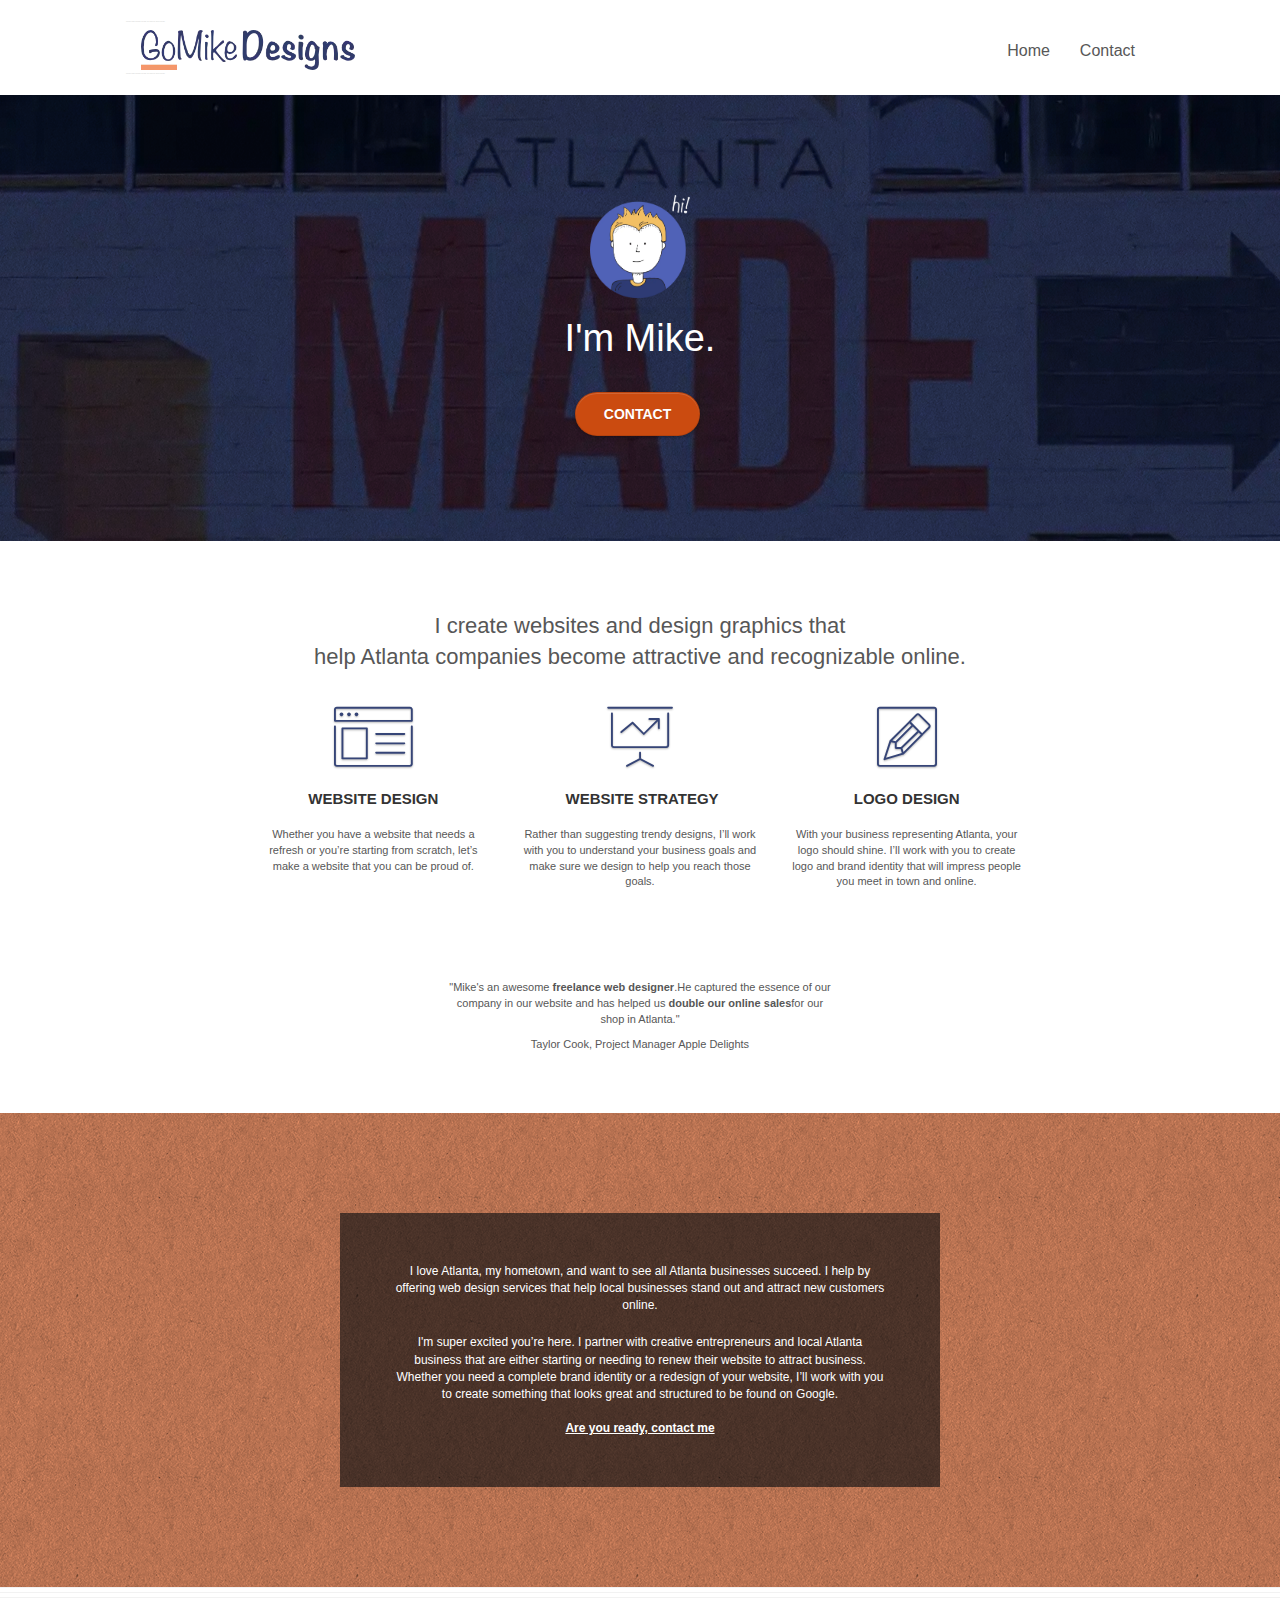
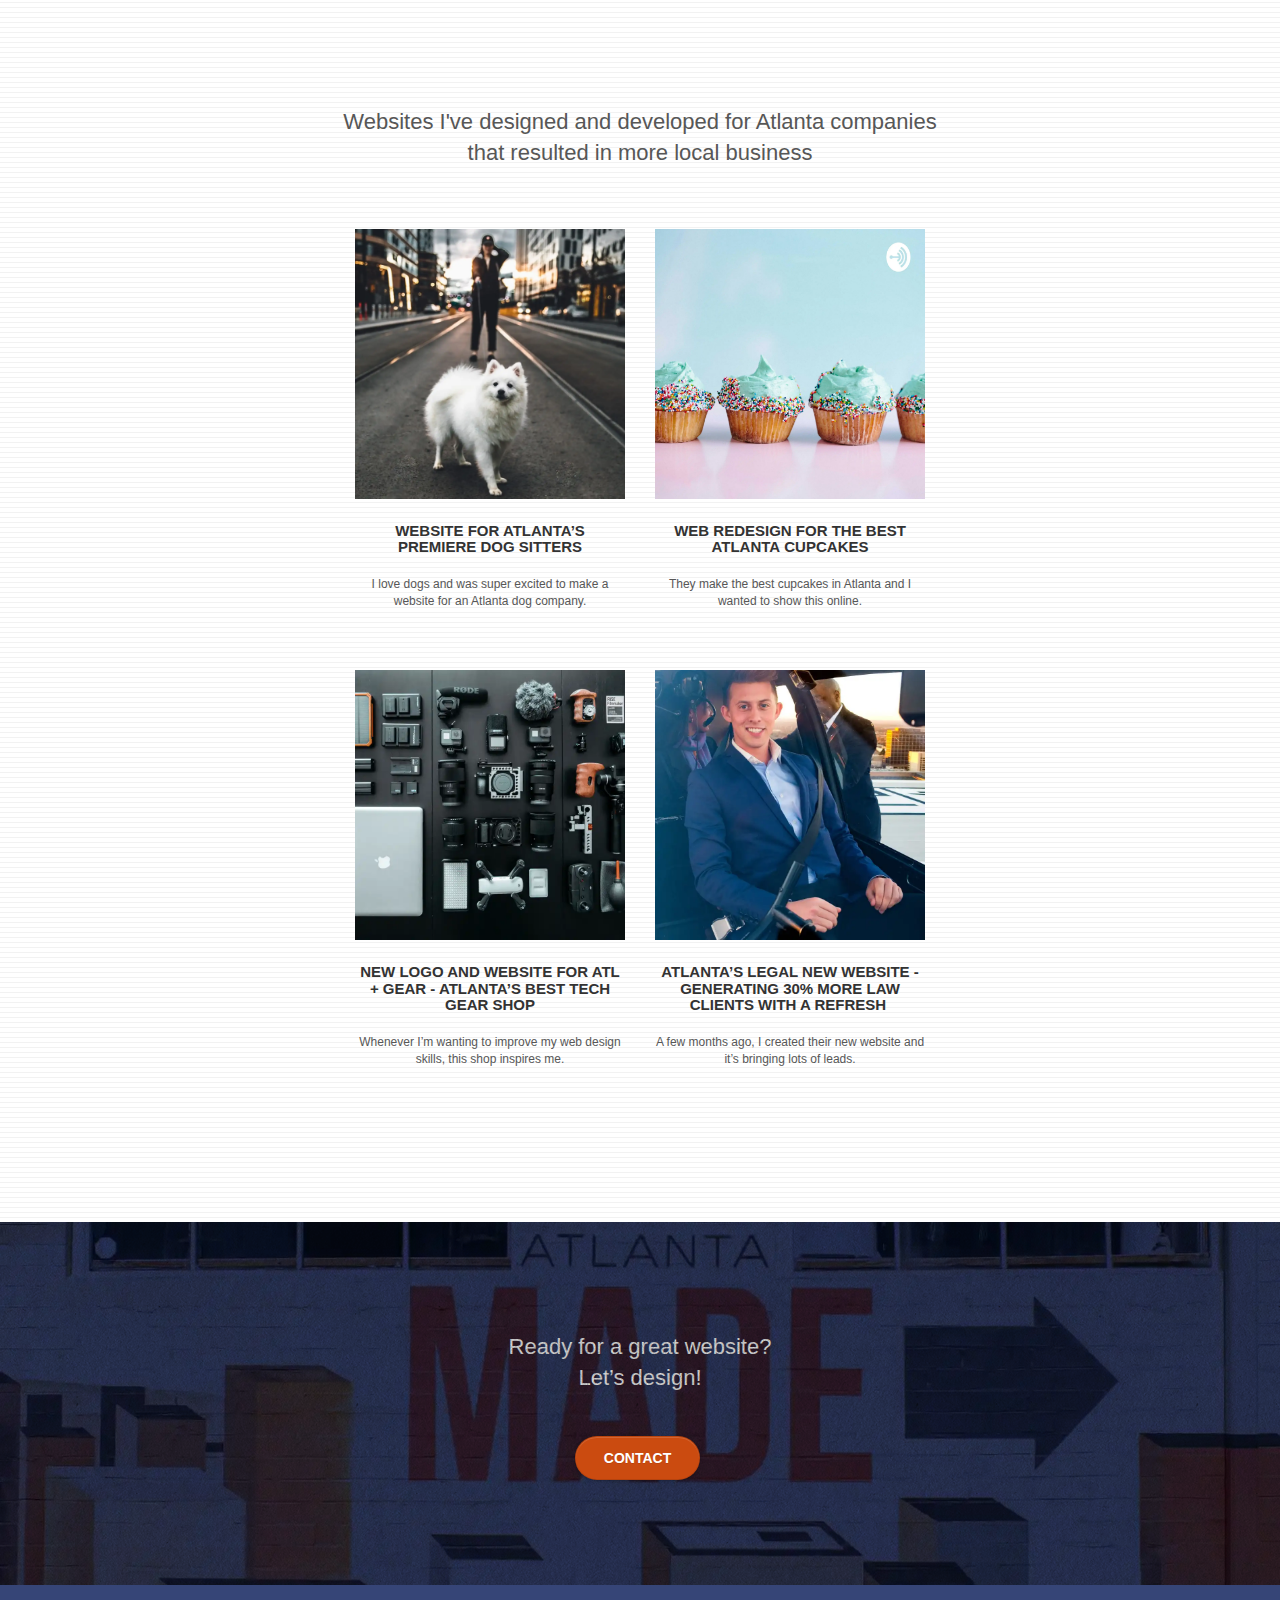
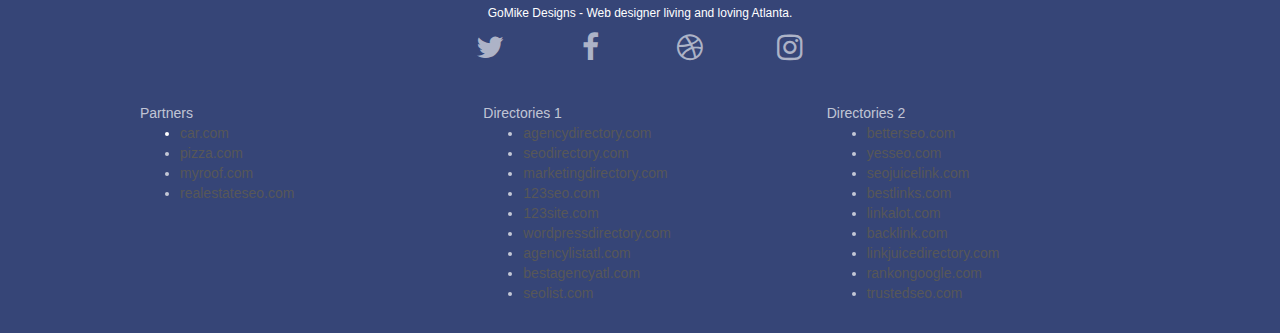
==== index.html @ 51321d04 "Changed large images to webp helped performance go to 93" ====
<!DOCTYPE html>
<html lang="en">
  <head>
    <meta charset="utf-8" />
    <meta
      name="keywords"
      content="seo, google, website, internet, web design, design agency, design agency, design agency, design agency, design agency, design agency, logo design atlanta"
    />
    <meta
      name="description"
      content="I'm Mike and your should hire me to build your website"
    />
    <meta
      name="viewport"
      content="width=device-width, initial-scale=1.0, viewport-fit=cover"
    />
    <link rel="shortcut icon" type="image/png" href="favicon.jpg" />

    <link rel="stylesheet" type="text/css" href="./css/bootstrap.css" />
    <link rel="stylesheet" type="text/css" href="style.css" />
    <link rel="stylesheet" type="text/css" href="./css/font-awesome.css" />
    <link rel="stylesheet" type="text/css" href="./css/et-line.css" />

    <script src="./js/jquery-2.1.0.js"></script>
    <script src="./js/bootstrap.js"></script>
    <script src="./js/blocs.js"></script>
    <script src="./js/jquery.touchSwipe.js"></script>
    <script src="./js/gmaps.js"></script>

    <title>GoMikeDesigns Home</title>

    <!-- Analytics -->

    <!-- Analytics END -->
  </head>
  <body>
    <!-- Main container -->
    <div class="page-container">
      <!-- bloc-0 -->
      <div class="bloc bgc-white l-bloc" id="bloc-0">
        <div class="container bloc-sm">
          <nav class="navbar row">
            <div class="navbar-header">
              <div class="keywords" style="color: #cccccc; font-size: 1px">
                web agency atlanta, web strategy, web design, logo, website,
                web, internet, logo design
              </div>
              <a class="navbar-brand" href="index.html"
                ><img
                  src="img/web-design-logo.webp"
                  alt="Go Mike Design Logo"
                  height="40"
              /></a>
              <div class="keywords" style="color: #cccccc; font-size: 1px">
                web agency atlanta, web strategy, web design, logo, website,
                web, internet, logo design
              </div>

              <button
                id="nav-toggle"
                type="button"
                class="ui-navbar-toggle navbar-toggle"
                data-toggle="collapse"
                data-target=".navbar-1"
              >
                <span class="sr-only">Toggle navigation</span
                ><span class="icon-bar"></span><span class="icon-bar"></span
                ><span class="icon-bar"></span>
              </button>
            </div>
            <div class="collapse navbar-collapse navbar-1 special-dropdown-nav">
              <ul class="site-navigation nav navbar-nav">
                <li>
                  <a href="index.html">Home</a>
                </li>
                <li></li>
                <li>
                  <a href="contact.html">Contact</a>
                </li>
              </ul>
            </div>
          </nav>
        </div>
      </div>
      <!-- bloc-0 END -->

      <!-- bloc-1-hero -->
      <div
        class="bloc bgc-dark-slate-blue bg-atlanta-20made-20sign d-bloc bg-t-edge bloc-bg-texture texture-paper b-parallax"
        id="bloc-1-hero"
      >
        <div class="container bloc-lg">
          <div class="row tight-width-whitespace">
            <div class="col-sm-12">
              <img
                src="img/web-designer-mike.webp"
                class="center-block image-resize-mode"
                width="100"
                alt="Cartoon Picture of Mike"
              />
              <h1 class="text-center hero-bloc-text tc-white">I'm Mike.</h1>
              <div class="text-center">
                <a
                  href="contact.html"
                  class="btn btn-lg btn-clean btn-rd cta-hero btn-atomic-tangerine"
                  id="cta-hero"
                  >Contact</a
                >
              </div>
            </div>
          </div>
        </div>
      </div>
      <!-- bloc-1-hero END -->

      <!-- bloc-2-services -->
      <div class="bloc bgc-white l-bloc" id="bloc-2-services">
        <div class="container bloc-md">
          <div class="row">
            <div class="col-sm-12 text-center">
              <h2>
                I create websites and design graphics that <br />
                help Atlanta companies become attractive and recognizable
                online.
              </h2>
            </div>
          </div>
          <div class="row voffset-lg med-width-whitespace">
            <div class="col-sm-4">
              <div class="text-center">
                <span
                  class="et-icon-browser sm-shadow icon-dark-slate-blue icons icon-lg"
                ></span>
              </div>
              <h3 class="mg-md text-center service-header">Website Design</h3>
              <p class="text-center pic-desc">
                Whether you have a website that needs a refresh or you&rsquo;re
                starting from scratch, let&rsquo;s make a website that you can
                be proud of.
              </p>
            </div>
            <div class="col-sm-4">
              <div class="text-center">
                <span
                  class="et-icon-presentation sm-shadow icon-dark-slate-blue icons icon-lg"
                ></span>
              </div>
              <h3 class="mg-md text-center service-header">
                &nbsp;Website Strategy
              </h3>
              <p class="text-center">
                Rather than suggesting trendy designs, I&rsquo;ll work with you
                to understand your business goals and make sure we design to
                help you reach those goals.<br />
              </p>
            </div>
            <div class="col-sm-4">
              <div class="text-center">
                <span
                  class="et-icon-edit sm-shadow icon-dark-slate-blue icons icon-lg"
                ></span>
              </div>
              <h3 class="mg-md text-center service-header">Logo Design</h3>
              <p class="text-center">
                With your business representing Atlanta, your logo should shine.
                I&rsquo;ll work with you to create logo and brand identity that
                will impress people you meet in town and online.
              </p>
            </div>
          </div>
          <div class="row voffset-lg voffset">
            <div class="col-xs-12 col-md-8 col-md-offset-2 text-center">
              <p>
                "Mike's an awesome <b>freelance web designer</b>.He captured the
                essence of our <br />
                company in our website and has helped us
                <b>double our online sales</b>for our <br />
                shop in Atlanta."
              </p>
              <p>Taylor Cook, Project Manager Apple Delights</p>
            </div>
          </div>
        </div>
      </div>
      <!-- bloc-2-services END -->

      <!-- bloc-3-what-i-do -->
      <div
        class="bloc tc-white bgc-atomic-tangerine bloc-bg-texture texture-paper b-parallax bg-atlanta-20made-20sign-20orange d-bloc"
        id="bloc-3-what-i-do"
      >
        <div class="container bloc-lg">
          <div class="row tight-width-whitespace black-background">
            <div class="col-sm-12">
              <p class="mg-md text-center tc-white">
                I love Atlanta, my hometown, and want to see all Atlanta
                businesses succeed. I help by offering web design services that
                help local businesses stand out and attract new customers
                online.<br />
              </p>
              <p class="text-center white">
                I'm super excited you&rsquo;re here. I partner with creative
                entrepreneurs and local Atlanta business that are either
                starting or needing to renew their website to attract business.
                Whether you need a complete brand identity or a redesign of your
                website, I&rsquo;ll work with you to create something that looks
                great and structured to be found on Google.<br /><br /><a
                  class="ltc-white bold-link"
                  href="contact.html"
                  >Are you ready, contact me</a
                ><br />
              </p>
            </div>
          </div>
        </div>
      </div>
      <!-- bloc-3-what-i-do END -->

      <!-- bloc-4-portfolio -->
      <div
        class="bloc bgc-white bg-lines-h2-bg bg-repeat l-bloc"
        id="bloc-4-portfolio"
      >
        <div class="container bloc-lg">
          <div class="row">
            <div class="col-sm-12 text-center">
              <h2>
                Websites I've designed and developed for Atlanta companies
                <br />
                that resulted in more local business
              </h2>
            </div>
          </div>
          <div class="row tight-width-whitespace portfolio-row">
            <div class="col-sm-6">
              <a
                href="#"
                data-lightbox="img/white-groomed-dog.webp"
                data-gallery-id="gallery-1"
                data-caption="Website for Atlanta's Premiere dog salon"
                data-frame="snapshot-lb"
                ><img
                  src="img/white-groomed-dog.webp"
                  class="img-responsive portfolio-thumb"
                  alt="Nicely Groomed White Fluffy Dog"
              /></a>
              <h3 class="mg-md text-center">
                Website for Atlanta&rsquo;s premiere Dog Sitters
              </h3>
              <p class="text-center">
                I love dogs and was super excited to make a website for an
                Atlanta dog company.
              </p>
            </div>
            <div class="col-sm-6">
              <a
                href="#"
                data-lightbox="img/cupcakes.webp"
                data-gallery-id="gallery-1"
                data-caption="web redesign for the best cupcakes in Atlanta"
                data-frame="snapshot-lb"
                ><img
                  src="img/cupcakes.webp"
                  class="img-responsive portfolio-thumb"
                  alt="Teal Frosting Vanilla Cupcakes"
              /></a>
              <h3 class="mg-md text-center">
                Web redesign for the best Atlanta&nbsp;cupcakes
              </h3>
              <p class="text-center">
                They make the best cupcakes in Atlanta and I wanted to show this
                online.
              </p>
            </div>
          </div>
          <div class="row tight-width-whitespace portfolio-row">
            <div class="col-sm-6">
              <a
                href="#"
                data-lightbox="img/electronics.webp"
                data-gallery-id="gallery-1"
                data-caption="New logo and website for Atlanta's best tech gear shop"
                data-frame="snapshot-lb"
                ><img
                  src="img/electronics.webp"
                  class="img-responsive portfolio-thumb"
                  alt="Assortment of Different Electronics"
              /></a>
              <h3 class="mg-md text-center">
                New logo and website for Atl + Gear - Atlanta&rsquo;s best tech
                gear shop
              </h3>
              <p class="text-center">
                Whenever I&rsquo;m wanting to improve my web design skills, this
                shop inspires me.
              </p>
            </div>
            <div class="col-sm-6">
              <a
                href="#"
                data-lightbox="img/law-client.webp"
                data-gallery-id="gallery-1"
                data-caption="Atlanta's legal website generates 30% more clients after web redesign"
                data-frame="snapshot-lb"
                ><img
                  src="img/law-client.webp"
                  class="img-responsive portfolio-thumb"
                  alt="Photo of Law Client"
              /></a>
              <h3 class="mg-md text-center">
                Atlanta&rsquo;s legal new website - Generating 30% more law
                clients with a refresh&nbsp;
              </h3>
              <p class="text-center">
                A few months ago, I created their new website and it&rsquo;s
                bringing lots of leads.
              </p>
            </div>
          </div>
        </div>
      </div>
      <!-- bloc-4-portfolio END -->

      <!-- bloc-5-cta -->
      <div
        class="bloc bgc-dark-slate-blue bg-atlanta-20made-20sign d-bloc bloc-bg-texture texture-paper"
        id="bloc-5-cta"
      >
        <div class="container bloc-lg">
          <div class="row">
            <h2 class="mg-md text-center tc-white">
              Ready for a great website? <br />Let&rsquo;s design!
            </h2>
            <div class="col-sm-12 text-center">
              <a
                href="contact.html"
                class="btn btn-atomic-tangerine btn-clean btn-rd btn-lg cta-hero"
                >Contact</a
              >
            </div>
          </div>
        </div>
      </div>
      <!-- bloc-5-cta END -->

      <!-- Footer - bloc-8 -->
      <div class="bloc bgc-dark-slate-blue d-bloc" id="bloc-8">
        <div class="container bloc-sm">
          <div class="row">
            <div class="col-sm-12">
              <p class="text-center white">
                GoMike Designs - Web designer living and loving Atlanta.<br />
              </p>
              <div class="row row-no-gutters social">
                <div class="col-sm-3">
                  <div class="text-center">
                    <a class="social" href="index.html"
                      ><span class="fa fa-twitter icon-md"></span
                    ></a>
                  </div>
                </div>
                <div class="col-sm-3">
                  <div class="text-center">
                    <a class="social" href="index.html"
                      ><span class="fa fa-facebook icon-md"></span
                    ></a>
                  </div>
                </div>
                <div class="col-sm-3">
                  <div class="text-center">
                    <a class="social" href="index.html"
                      ><span class="fa fa-dribbble icon-md"></span
                    ></a>
                  </div>
                </div>
                <div class="col-sm-3">
                  <div class="text-center">
                    <a class="social" href="index.html"
                      ><span class="fa fa-instagram icon-md"></span
                    ></a>
                  </div>
                </div>

                <div class="keywords" style="color: #364577">
                  web agency atlanta, web strategy, web design, logo, website,
                  web, internet, logo design
                </div>
              </div>
              <div class="row">
                <div class="col-sm-4">
                  Partners
                  <ul>
                    <li class="tc-white"><a href="car.com">car.com</a></li>
                    <li><a href="pizza.com">pizza.com</a></li>
                    <li><a href="myroof.com">myroof.com</a></li>
                    <li><a href="realestateseo.com">realestateseo.com</a></li>
                  </ul>
                </div>
                <div class="col-sm-4">
                  Directories 1
                  <ul>
                    <li>
                      <a href="agencydirectory.com">agencydirectory.com</a>
                    </li>
                    <li><a href="seodirectory.com">seodirectory.com</a></li>
                    <li>
                      <a href="marketingdirectory.com"
                        >marketingdirectory.com</a
                      >
                    </li>
                    <li><a href="123seo.com">123seo.com</a></li>
                    <li><a href="123site.com">123site.com</a></li>
                    <li>
                      <a href="wordpressdirectory.com"
                        >wordpressdirectory.com</a
                      >
                    </li>
                    <li><a href="agencylistatl.com">agencylistatl.com</a></li>
                    <li><a href="bestagencyatl.com">bestagencyatl.com</a></li>
                    <li><a href="seolist.com">seolist.com</a></li>
                  </ul>
                </div>
                <div class="col-sm-4">
                  Directories 2
                  <ul>
                    <li><a href="betterseo.com">betterseo.com</a></li>
                    <li><a href="yesseo.com">yesseo.com</a></li>
                    <li><a href="seojuicelink.com">seojuicelink.com</a></li>
                    <li><a href="bestlinks.com">bestlinks.com</a></li>
                    <li><a href="linkalot.com">linkalot.com</a></li>
                    <li><a href="backlink.com">backlink.com</a></li>
                    <li>
                      <a href="linkjuicedirectory.com"
                        >linkjuicedirectory.com</a
                      >
                    </li>
                    <li><a href="rankongoogle.com">rankongoogle.com</a></li>
                    <li><a href="trustedseo.com">trustedseo.com</a></li>
                  </ul>
                </div>
              </div>
            </div>
          </div>
        </div>
      </div>
      <!-- Footer - bloc-8 END -->
    </div>
    <!-- Main container END -->
  </body>
</html>
---- style.css ----
body {
  margin: 0;
  padding: 0;
  background: #fff;
  overflow-x: hidden;
  -webkit-font-smoothing: antialiased;
  -moz-osx-font-smoothing: grayscale;
}

a,
button {
  transition: all 0.3s ease-in-out;
  outline: none !important;
}

a:hover {
  text-decoration: none;
  cursor: pointer;
}

#page-loading-blocs-notifaction {
  position: fixed;
  top: 0;
  bottom: 0;
  width: 100%;
  z-index: 100000;
  background: #ffffff url("img/pageload-spinner.gif") no-repeat center center;
}

.bloc {
  width: 100%;
  clear: both;
  background: 50% 50% no-repeat;
  padding: 0 50px;
  -webkit-background-size: cover;
  -moz-background-size: cover;
  -o-background-size: cover;
  background-size: cover;
  position: relative;
}

.bloc .container {
  padding-left: 0;
  padding-right: 0;
}

.bloc-lg {
  padding: 100px 50px;
}

.bloc-md {
  padding: 50px;
}

.bloc-sm {
  padding: 20px 50px;
}

.bg-center,
.bg-l-edge,
.bg-r-edge,
.bg-t-edge,
.bg-b-edge,
.bg-tl-edge,
.bg-bl-edge,
.bg-tr-edge,
.bg-br-edge,
.bg-repeat {
  -webkit-background-size: auto !important;
  -moz-background-size: auto !important;
  -o-background-size: auto !important;
  background-size: auto !important;
}

.bg-repeat {
  background: repeat;
}

.bg-t-edge {
  background: top no-repeat;
}

.bloc-bg-texture::before {
  content: "";
  background-size: 2px 2px;
  position: absolute;
  top: 0;
  bottom: 0;
  left: 0;
  right: 0;
}

.texture-paper::before {
  background: url("img/texture-paper-min.png");
  background-size: 280px 280px;
}

.b-parallax {
  background-attachment: fixed;
}

.d-bloc {
  color: rgba(255, 255, 255, 0.7);
}

.d-bloc button:hover {
  color: rgba(255, 255, 255, 0.9);
}

.d-bloc .icon-round,
.d-bloc .icon-square,
.d-bloc .icon-rounded,
.d-bloc .icon-semi-rounded-a,
.d-bloc .icon-semi-rounded-b {
  border-color: rgba(255, 255, 255, 0.9);
}

.d-bloc .divider-h span {
  border-color: rgba(255, 255, 255, 0.2);
}

.d-bloc .a-btn,
.d-bloc .navbar a,
.d-bloc .navbar-brand,
.d-bloc a .icon-sm,
.d-bloc a .icon-md,
.d-bloc a .icon-lg,
.d-bloc a .icon-xl,
.d-bloc h1 a,
.d-bloc h2 a,
.d-bloc h3 a,
.d-bloc h4 a,
.d-bloc h5 a,
.d-bloc h6 a,
.d-bloc p a {
  color: rgba(255, 255, 255, 0.6);
}

.d-bloc .a-btn:hover,
.d-bloc .navbar a:hover,
.d-bloc .navbar-brand:hover,
.d-bloc a:hover .icon-sm,
.d-bloc a:hover .icon-md,
.d-bloc a:hover .icon-lg,
.d-bloc a:hover .icon-xl,
.d-bloc h1 a:hover,
.d-bloc h2 a:hover,
.d-bloc h3 a:hover,
.d-bloc h4 a:hover,
.d-bloc h5 a:hover,
.d-bloc h6 a:hover,
.d-bloc p a:hover {
  color: rgba(255, 255, 255, 1);
}

.d-bloc .navbar-toggle .icon-bar {
  background: rgba(255, 255, 255, 1);
}

.d-bloc .btn-wire,
.d-bloc .btn-wire:hover {
  color: rgba(255, 255, 255, 1);
  border-color: rgba(255, 255, 255, 1);
}

.d-bloc .panel {
  color: rgba(0, 0, 0, 0.5);
}

.d-bloc .panel button:hover {
  color: rgba(0, 0, 0, 0.7);
}

.d-bloc .panel icon {
  border-color: rgba(0, 0, 0, 0.7);
}

.d-bloc .panel .divider-h span {
  border-color: rgba(0, 0, 0, 0.1);
}

.d-bloc .panel .a-btn {
  color: rgba(0, 0, 0, 0.6);
}

.d-bloc .panel .a-btn:hover {
  color: rgba(0, 0, 0, 1);
}

.d-bloc .panel .btn-wire,
.d-bloc .panel .btn-wire:hover {
  color: rgba(0, 0, 0, 0.7);
  border-color: rgba(0, 0, 0, 0.3);
}

.d-bloc .panel,
.l-bloc {
  color: rgba(0, 0, 0, 0.5);
}

.d-bloc .panel button:hover,
.l-bloc button:hover {
  color: rgba(0, 0, 0, 0.7);
}

.l-bloc .icon-round,
.l-bloc .icon-square,
.l-bloc .icon-rounded,
.l-bloc .icon-semi-rounded-a,
.l-bloc .icon-semi-rounded-b {
  border-color: rgba(0, 0, 0, 0.7);
}

.d-bloc .panel .divider-h span,
.l-bloc .divider-h span {
  border-color: rgba(0, 0, 0, 0.1);
}

.d-bloc .panel .a-btn,
.l-bloc .a-btn,
.l-bloc .navbar a,
.l-bloc .navbar-brand,
.l-bloc a .icon-sm,
.l-bloc a .icon-md,
.l-bloc a .icon-lg,
.l-bloc a .icon-xl,
.l-bloc h1 a,
.l-bloc h2 a,
.l-bloc h3 a,
.l-bloc h4 a,
.l-bloc h5 a,
.l-bloc h6 a,
.l-bloc p a {
  color: rgba(0, 0, 0, 0.6);
}

.d-bloc .panel .a-btn:hover,
.l-bloc .a-btn:hover,
.l-bloc .navbar a:hover,
.l-bloc .navbar-brand:hover,
.l-bloc a:hover .icon-sm,
.l-bloc a:hover .icon-md,
.l-bloc a:hover .icon-lg,
.l-bloc a:hover .icon-xl,
.l-bloc h1 a:hover,
.l-bloc h2 a:hover,
.l-bloc h3 a:hover,
.l-bloc h4 a:hover,
.l-bloc h5 a:hover,
.l-bloc h6 a:hover,
.l-bloc p a:hover {
  color: rgba(0, 0, 0, 1);
}

.l-bloc .navbar-toggle .icon-bar {
  color: rgba(0, 0, 0, 0.6);
}

.d-bloc .panel .btn-wire,
.d-bloc .panel .btn-wire:hover,
.l-bloc .btn-wire,
.l-bloc .btn-wire:hover {
  color: rgba(0, 0, 0, 0.7);
  border-color: rgba(0, 0, 0, 0.3);
}

.voffset {
  margin-top: 30px;
}

.voffset-lg {
  margin-top: 80px;
}

.row-no-gutters {
  margin-right: 0;
  margin-left: 0;
}

.row.row-no-gutters > [class^="col-"],
.row.row-no-gutters > [class*=" col-"] {
  padding-right: 0;
  padding-left: 0;
}

#bloc-2-services p {
  font-size: 11px;
}

.navbar {
  margin-bottom: 0;
  z-index: 1;
}

.navbar-brand {
  height: auto;
  padding: 3px 15px;
  font-size: 25px;
  font-weight: normal;
  font-weight: 600;
  line-height: 44px;
}

.navbar-brand img {
  max-height: 200px;
  margin: 0 5px 0 0;
  display: inline;
}

.navbar-brand img[src$="svg"] {
  min-width: 100px;
}

.nav-center .navbar-brand img {
  margin: 0;
}

.navbar .nav {
  padding-top: 2px;
  margin-right: -16px;
  float: right;
  z-index: 1;
}

.nav > li {
  float: left;
  margin-top: 4px;
  font-size: 16px;
}

.navbar-nav .open .dropdown-menu > li > a {
  text-align: inherit;
}

.nav > li a:hover,
.nav > li a:focus {
  background: transparent;
}

.navbar-toggle {
  margin: 10px 10px 0 0;
  border: 0px;
}

.navbar-toggle:hover {
  background: transparent !important;
}

.navbar-toggle .icon-bar {
  background-color: rgba(0, 0, 0, 0.5);
  width: 26px;
}

.nav-invert .navbar .nav {
  float: left;
}

.nav-invert .navbar-header,
.nav-invert .navbar-brand {
  float: right;
  position: relative;
  z-index: 2;
}

@media (min-width: 768px) {
  .site-navigation {
    position: absolute;
    top: 50%;
    right: 20px;
    transform: translate(0, -50%);
    -webkit-transform: translateY(-50%);
  }
  .nav > li .dropdown-menu a,
  .nav > li .dropdown-menu a:hover {
    color: #484848;
  }
  .nav-invert .site-navigation {
    left: 0;
    right: 0;
  }
  .nav-center {
    text-align: center;
  }
  .nav-center .navbar-header {
    width: 100%;
  }
  .nav-center .navbar-header,
  .nav-center .navbar-brand,
  .nav-center .nav > li {
    float: none;
    display: inline-block;
  }
  .nav-center .site-navigation {
    position: relative;
    width: 100%;
    right: 0;
    margin-right: 0px;
    margin-top: 20px;
  }
  .nav-center.mini-nav .navbar-toggle {
    float: none;
    margin: 10px auto 0;
  }
}

.nav > li > .dropdown a {
  background: none !important;
  display: block;
  padding: 14px 15px;
}

nav .caret {
  margin: 0 5px;
}

.dropdown-menu .dropdown-menu {
  top: -8px;
  left: 100%;
}

.dropdown-menu .dropmenu-flow-right {
  top: 100%;
  left: 0;
  margin-left: -1px;
  border-top-left-radius: 0;
  border-top-right-radius: 0;
}

.dropdown-menu .dropdown span {
  border: 4px solid black;
  border-top-color: transparent;
  border-right-color: transparent;
  border-bottom-color: transparent;
  margin: 6px -5px 0 0 !important;
  float: right;
}

.mg-md {
  margin-top: 10px;
  margin-bottom: 20px;
}

.mg-lg {
  margin-top: 10px;
  margin-bottom: 40px;
}

.btn {
  margin: 0 5px 5px 0;
}

.btn.pull-right {
  margin: 0 0 5px 5px;
}

.btn-d,
.btn-d:hover,
.btn-d:focus {
  color: #fff;
  background: rgba(0, 0, 0, 0.3);
}

button {
  outline: none !important;
}

.btn-rd {
  border-radius: 40px;
}

.btn-clean {
  border: 1px solid rgba(0, 0, 0, 0.08);
  border-bottom-color: rgba(0, 0, 0, 0.1);
  text-shadow: 0 1px 0 rgba(0, 0, 1, 0.1);
  box-shadow: 0 1px 3px rgba(0, 0, 1, 0.25),
    inset 0 1px 0 0 rgba(255, 255, 255, 0.15);
}

.icon-md {
  font-size: 30px !important;
}

.icon-lg {
  font-size: 60px !important;
}

.sm-shadow {
  text-shadow: 0 1px 2px rgba(0, 0, 0, 0.3);
}

.panel-sq,
.panel-sq .panel-heading,
.panel-sq .panel-footer {
  border-radius: 0;
}

.panel-rd {
  border-radius: 30px;
}

.panel-rd .panel-heading {
  border-radius: 29px 29px 0 0;
}

.panel-rd .panel-footer {
  border-radius: 0 0 29px 29px;
}

.form-control {
  border-color: rgba(0, 0, 0, 0.1);
  box-shadow: none;
}

.scrollToTop {
  width: 40px;
  height: 40px;
  position: fixed;
  bottom: 20px;
  right: 20px;
  opacity: 0;
  z-index: 500;
  transition: all 0.3s ease-in-out;
}

.scrollToTop span {
  margin-top: 6px;
}

.showScrollTop {
  font-size: 14px;
  opacity: 1;
}

a[data-lightbox] {
  position: relative;
  display: block;
  text-align: center;
}

a[data-lightbox]:hover::before {
  content: "+";
  font-family: "HelveticaNeue-Light", "Helvetica Neue Light", "Helvetica Neue",
    Helvetica, Arial;
  font-size: 32px;
  width: 50px;
  height: 50px;
  margin-left: -25px;
  border-radius: 50%;
  background: rgba(0, 0, 0, 0.6);
  color: #fff;
  font-weight: 100;
  z-index: 1;
  position: absolute;
  top: 50%;
  transform: translateY(-50%);
  -webkit-transform: translateY(-50%);
}

a[data-lightbox]:hover img {
  opacity: 0.6;
  -webkit-animation-fill-mode: none;
  animation-fill-mode: none;
}

#lightbox-modal {
  display: flex;
  align-items: center;
}

#lightbox-modal .modal-dialog {
  width: 90%;
  max-width: 900px;
  margin: 0 auto 0;
}

#lightbox-modal .modal-dialog img {
  max-height: 90vh;
  margin: 0 auto;
}

.lightbox-caption {
  padding: 20px;
  color: #fff;
  background: rgba(0, 0, 0, 0.5);
  position: absolute;
  left: 15px;
  right: 15px;
  bottom: 5px;
}

.close-lightbox {
  color: #fff;
  font-size: 30px;
  position: absolute;
  top: 20px;
  right: 20px;
  z-index: 20;
  background: rgba(0, 0, 0, 0.5);
  border: none;
  line-height: 30px;
  padding: 0 9px 5px;
  opacity: 0.3;
}

.close-lightbox:hover,
.next-lightbox:hover,
.prev-lightbox:hover {
  opacity: 1;
  color: #fff;
}

.next-lightbox,
.prev-lightbox {
  font-size: 20px;
  color: rgba(255, 255, 255, 0.9);
  background: rgba(0, 0, 0, 0.5);
  transition: all 0.2s ease-in-out;
  position: absolute;
  top: 45%;
  z-index: 1;
  opacity: 0.4;
}

.next-lightbox {
  padding: 6px 8px 1px 13px;
  right: 25px;
}

.prev-lightbox {
  padding: 6px 13px 1px 10px;
  left: 25px;
}

.snapshot-lb .modal-body {
  padding-bottom: 45px;
}

.snapshot-lb .lightbox-caption {
  padding: 0;
  color: rgba(0, 0, 0, 0.5);
  background: none;
}

h1,
h2,
h3,
h4,
h5,
h6,
p,
label,
.btn,
a {
  font-family: "helvetica";
  font-weight: 400;
  color: #575757 !important;
}

.container {
  max-width: 1000px;
}

.hero-bloc-text {
  font-size: 38px;
}

.hero-bloc-text-sub {
  font-size: 36px;
}

.statement-bloc-text {
  line-height: 26px;
  font-style: italic;
  font-size: 20px;
  text-align: center;
  font-weight: lighter;
  max-width: 520px;
  margin: auto auto auto auto;
}

p {
  font-size: 12px;
}

.tight-width-whitespace {
  max-width: 600px;
  margin: auto auto auto auto;
}

.h1 {
  font-size: 20px;
  font-family: "Open Sans";
}

.cta-hero {
  margin-top: 22px;
  color: #ffffff !important;
  text-transform: uppercase;
  padding: 12px 28px 12px 28px;
  font-size: 1em;
  font-weight: 700;
}

.social {
  max-width: 400px;
  margin: auto auto auto auto;
}

h2 {
  font-size: 22px;
  line-height: 1.4em;
}

h3 {
  font-size: 15px;
  text-transform: uppercase;
  font-weight: 700;
  color: #333333 !important;
}

.med-width-whitespace {
  max-width: 800px;
  margin: auto auto auto auto;
  box-shadow: 0px 0px 0px #000000;
}

h1 {
  color: #333333 !important;
}

h4 {
  color: #333333 !important;
}

.icons {
  margin-bottom: 14px;
  margin-top: 24px;
}

.white {
  color: #ffffff !important;
}

.portfolio-thumb {
  margin-bottom: 24px;
}

.portfolio-row {
  margin-bottom: 44px;
  margin-top: 50px;
}

.avatar {
  box-shadow: 0px 4px 9px rgba(0, 0, 0, 0.3);
}

.black-background {
  background-color: rgba(35, 31, 32, 0.7);
  padding: 40px 40px 40px 40px;
}

.bold-link {
  font-weight: 900;
  text-decoration: underline !important;
}

.service-header {
  font-size: 15px;
  font-weight: 700;
  text-transform: uppercase;
}

.bgc-white {
  background-color: #ffffff;
}

.bgc-dark-slate-blue {
  background-color: #364577;
}

.bgc-atomic-tangerine {
  background-color: #f3976c;
}

.tc-white {
  color: white !important;
}

.btn-atomic-tangerine {
  background: #cb4b10;
  color: #ffffff !important;
}

.btn-atomic-tangerine:hover {
  background: #cb4b10 !important;
  color: #ffffff !important;
}

.ltc-white {
  color: #ffffff !important;
}

.ltc-white:hover {
  color: #cccccc !important;
}

.ltc-atomic-tangerine {
  color: #cb4b10 !important;
}

.ltc-atomic-tangerine:hover {
  color: #cb4b10 !important;
}

.icon-dark-slate-blue {
  color: #364577 !important;
  border-color: #364577 !important;
}

.bg-dots-bg {
  background-image: url("img/dots-bg.webp");
}

.bg-lines-h2-bg {
  background-image: url("img/lines-h2-bg.webp");
}

.bg-atlanta-20made-20sign {
  background-image: url("img/atlanta-made-sign-blue.webp");
}

.bg-atlanta-20made-20sign-20orange {
  background-image: url("img/atlanta-made-sign-orange.webp");
}

@media (max-width: 1024px) {
  .bloc {
    padding-left: 20px;
    padding-right: 20px;
  }
  .bloc.full-width-bloc,
  .bloc-tile-2.full-width-bloc .container,
  .bloc-tile-3.full-width-bloc .container,
  .bloc-tile-4.full-width-bloc .container {
    padding-left: 0;
    padding-right: 0;
  }
}

@media (max-width: 992px) and (min-width: 768px) {
  .navbar .nav {
    max-width: 80%;
  }
  .nav-center.navbar .nav {
    max-width: 100%;
  }
}

@media only screen and (min-device-width: 768px) and (max-device-width: 1024px) and (orientation: landscape) {
  .b-parallax {
    background-attachment: scroll;
  }
}

@media only screen and (min-device-width: 1024px) and (max-device-width: 1366px) and (-webkit-min-device-pixel-ratio: 1.5) {
  .b-parallax {
    background-attachment: scroll;
  }
}

@media (max-width: 991px) {
  .container {
    width: 100%;
  }
  .b-parallax {
    background-attachment: scroll;
  }
  .page-container,
  #hero-bloc {
    overflow-x: hidden;
    position: relative;
  }
  .bloc {
    padding-left: constant(safe-area-inset-left);
    padding-right: constant(safe-area-inset-right);
  }
  .bloc-group,
  .bloc-group .bloc {
    display: block;
    width: 100%;
  }
  .bloc-fill-screen .fill-bloc-top-edge,
  .bloc-fill-screen .fill-bloc-bottom-edge {
    padding: 0 20px;
    padding-left: constant(safe-area-inset-left);
    padding-right: constant(safe-area-inset-right);
  }
}

@media (max-width: 767px) {
  .page-container {
    overflow-x: hidden;
    position: relative;
  }
  h1,
  h2,
  h3,
  h4,
  h5,
  h6,
  p,
  #disqus_thread {
    padding-left: 10px !important;
    padding-right: 10px !important;
  }
  .b-parallax {
    background-attachment: scroll;
  }
  .navbar .nav {
    padding-top: 0;
    border-top: 1px solid rgba(0, 0, 0, 0.2);
    float: none !important;
  }
  .navbar.row {
    margin-left: 0;
    margin-right: 0;
  }
  .site-navigation {
    position: inherit;
    transform: none;
    -webkit-transform: none;
    -ms-transform: none;
  }
  .nav > li {
    margin-top: 0;
    border-bottom: 1px solid rgba(0, 0, 0, 0.1);
    background: rgba(0, 0, 0, 0.05);
    text-align: left;
    padding-left: 15px;
    width: 100%;
  }
  .nav > li:hover {
    background: rgba(0, 0, 0, 0.08);
  }
  .dropdown .dropdown a .caret {
    float: none;
    margin: 5px 0 0 10px !important;
    border: 4px solid black;
    border-bottom-color: transparent;
    border-right-color: transparent;
    border-left-color: transparent;
  }
  #hero-bloc .navbar .nav {
    background: rgba(0, 0, 0, 0.8);
  }
  #hero-bloc .navbar .nav a {
    color: rgba(255, 255, 255, 0.6);
  }
  .hero {
    padding: 50px 0;
  }
  .hero-nav {
    left: -1px;
    right: -1px;
  }
  .navbar-collapse {
    padding: 0;
    overflow-x: hidden;
    -webkit-box-shadow: none;
    box-shadow: none;
  }
  .navbar-brand img {
    max-height: 40px;
    width: auto;
  }
  .nav-invert .navbar-header {
    float: none;
    width: 100%;
  }
  .nav-invert .navbar-toggle {
    float: left;
    margin-left: 10px;
  }
  .bloc {
    padding-left: 0;
    padding-right: 0;
  }
  .bloc-xxl,
  .bloc-xl,
  .bloc-lg {
    padding: 40px 0;
  }
  .bloc-sm,
  .bloc-md {
    padding-left: 0;
    padding-right: 0;
  }
  .bloc-tile-2 .container,
  .bloc-tile-3 .container,
  .bloc-tile-4 .container,
  .bloc-fill-screen .fill-bloc-top-edge,
  .bloc-fill-screen .fill-bloc-bottom-edge {
    padding-left: 0;
    padding-right: 0;
  }
  .a-block {
    padding: 0 10px;
  }
  .btn-dwn {
    display: none;
  }
  .voffset {
    margin-top: 5px;
  }
  .voffset-md {
    margin-top: 20px;
  }
  .voffset-lg {
    margin-top: 30px;
  }
  form {
    padding: 5px;
  }
  .close-lightbox {
    display: inline-block;
  }
  .blocsapp-device-iphone5 {
    background-size: 216px 425px;
    padding-top: 60px;
    width: 216px;
    height: 425px;
  }
  .blocsapp-device-iphone5 img {
    width: 180px;
    height: 320px;
  }
}

@media (max-width: 400px) {
  .bloc {
    padding-left: 0;
    padding-right: 0;
  }
}

@media (max-width: 767px) {
  .bloc-mob-center-text {
    text-align: center;
  }
}
---- css/et-line.css ----
@font-face {
    font-family: et-line;
    src: url(../fonts/et-line.eot);
    src: url(../fonts/et-line.eot?#iefix) format('embedded-opentype'), url(../fonts/et-line.woff) format('woff'), url(../fonts/et-line.ttf) format('truetype'), url(../fonts/et-line.svg#et-line) format('svg');
    font-weight: 400;
    font-style: normal
}

.et-icon-adjustments,
.et-icon-alarmclock,
.et-icon-anchor,
.et-icon-aperture,
.et-icon-attachment,
.et-icon-bargraph,
.et-icon-basket,
.et-icon-beaker,
.et-icon-bike,
.et-icon-book-open,
.et-icon-briefcase,
.et-icon-browser,
.et-icon-calendar,
.et-icon-camera,
.et-icon-caution,
.et-icon-chat,
.et-icon-circle-compass,
.et-icon-clipboard,
.et-icon-clock,
.et-icon-cloud,
.et-icon-compass,
.et-icon-desktop,
.et-icon-dial,
.et-icon-document,
.et-icon-documents,
.et-icon-download,
.et-icon-dribbble,
.et-icon-edit,
.et-icon-envelope,
.et-icon-expand,
.et-icon-facebook,
.et-icon-flag,
.et-icon-focus,
.et-icon-gears,
.et-icon-genius,
.et-icon-gift,
.et-icon-global,
.et-icon-globe,
.et-icon-googleplus,
.et-icon-grid,
.et-icon-happy,
.et-icon-hazardous,
.et-icon-heart,
.et-icon-hotairballoon,
.et-icon-hourglass,
.et-icon-key,
.et-icon-laptop,
.et-icon-layers,
.et-icon-lifesaver,
.et-icon-lightbulb,
.et-icon-linegraph,
.et-icon-linkedin,
.et-icon-lock,
.et-icon-magnifying-glass,
.et-icon-map,
.et-icon-map-pin,
.et-icon-megaphone,
.et-icon-mic,
.et-icon-mobile,
.et-icon-newspaper,
.et-icon-notebook,
.et-icon-paintbrush,
.et-icon-paperclip,
.et-icon-pencil,
.et-icon-phone,
.et-icon-picture,
.et-icon-pictures,
.et-icon-piechart,
.et-icon-presentation,
.et-icon-pricetags,
.et-icon-printer,
.et-icon-profile-female,
.et-icon-profile-male,
.et-icon-puzzle,
.et-icon-quote,
.et-icon-recycle,
.et-icon-refresh,
.et-icon-ribbon,
.et-icon-rss,
.et-icon-sad,
.et-icon-scissors,
.et-icon-scope,
.et-icon-search,
.et-icon-shield,
.et-icon-speedometer,
.et-icon-strategy,
.et-icon-streetsign,
.et-icon-tablet,
.et-icon-target,
.et-icon-telescope,
.et-icon-toolbox,
.et-icon-tools,
.et-icon-tools-2,
.et-icon-trophy,
.et-icon-tumblr,
.et-icon-twitter,
.et-icon-upload,
.et-icon-video,
.et-icon-wallet,
.et-icon-wine {
    font-family: et-line;
    speak: none;
    font-style: normal;
    font-weight: 400;
    font-variant: normal;
    text-transform: none;
    line-height: 1;
    -webkit-font-smoothing: antialiased;
    -moz-osx-font-smoothing: grayscale;
    display: inline-block
}

.et-icon-mobile:before {
    content: "\e000"
}

.et-icon-laptop:before {
    content: "\e001"
}

.et-icon-desktop:before {
    content: "\e002"
}

.et-icon-tablet:before {
    content: "\e003"
}

.et-icon-phone:before {
    content: "\e004"
}

.et-icon-document:before {
    content: "\e005"
}

.et-icon-documents:before {
    content: "\e006"
}

.et-icon-search:before {
    content: "\e007"
}

.et-icon-clipboard:before {
    content: "\e008"
}

.et-icon-newspaper:before {
    content: "\e009"
}

.et-icon-notebook:before {
    content: "\e00a"
}

.et-icon-book-open:before {
    content: "\e00b"
}

.et-icon-browser:before {
    content: "\e00c"
}

.et-icon-calendar:before {
    content: "\e00d"
}

.et-icon-presentation:before {
    content: "\e00e"
}

.et-icon-picture:before {
    content: "\e00f"
}

.et-icon-pictures:before {
    content: "\e010"
}

.et-icon-video:before {
    content: "\e011"
}

.et-icon-camera:before {
    content: "\e012"
}

.et-icon-printer:before {
    content: "\e013"
}

.et-icon-toolbox:before {
    content: "\e014"
}

.et-icon-briefcase:before {
    content: "\e015"
}

.et-icon-wallet:before {
    content: "\e016"
}

.et-icon-gift:before {
    content: "\e017"
}

.et-icon-bargraph:before {
    content: "\e018"
}

.et-icon-grid:before {
    content: "\e019"
}

.et-icon-expand:before {
    content: "\e01a"
}

.et-icon-focus:before {
    content: "\e01b"
}

.et-icon-edit:before {
    content: "\e01c"
}

.et-icon-adjustments:before {
    content: "\e01d"
}

.et-icon-ribbon:before {
    content: "\e01e"
}

.et-icon-hourglass:before {
    content: "\e01f"
}

.et-icon-lock:before {
    content: "\e020"
}

.et-icon-megaphone:before {
    content: "\e021"
}

.et-icon-shield:before {
    content: "\e022"
}

.et-icon-trophy:before {
    content: "\e023"
}

.et-icon-flag:before {
    content: "\e024"
}

.et-icon-map:before {
    content: "\e025"
}

.et-icon-puzzle:before {
    content: "\e026"
}

.et-icon-basket:before {
    content: "\e027"
}

.et-icon-envelope:before {
    content: "\e028"
}

.et-icon-streetsign:before {
    content: "\e029"
}

.et-icon-telescope:before {
    content: "\e02a"
}

.et-icon-gears:before {
    content: "\e02b"
}

.et-icon-key:before {
    content: "\e02c"
}

.et-icon-paperclip:before {
    content: "\e02d"
}

.et-icon-attachment:before {
    content: "\e02e"
}

.et-icon-pricetags:before {
    content: "\e02f"
}

.et-icon-lightbulb:before {
    content: "\e030"
}

.et-icon-layers:before {
    content: "\e031"
}

.et-icon-pencil:before {
    content: "\e032"
}

.et-icon-tools:before {
    content: "\e033"
}

.et-icon-tools-2:before {
    content: "\e034"
}

.et-icon-scissors:before {
    content: "\e035"
}

.et-icon-paintbrush:before {
    content: "\e036"
}

.et-icon-magnifying-glass:before {
    content: "\e037"
}

.et-icon-circle-compass:before {
    content: "\e038"
}

.et-icon-linegraph:before {
    content: "\e039"
}

.et-icon-mic:before {
    content: "\e03a"
}

.et-icon-strategy:before {
    content: "\e03b"
}

.et-icon-beaker:before {
    content: "\e03c"
}

.et-icon-caution:before {
    content: "\e03d"
}

.et-icon-recycle:before {
    content: "\e03e"
}

.et-icon-anchor:before {
    content: "\e03f"
}

.et-icon-profile-male:before {
    content: "\e040"
}

.et-icon-profile-female:before {
    content: "\e041"
}

.et-icon-bike:before {
    content: "\e042"
}

.et-icon-wine:before {
    content: "\e043"
}

.et-icon-hotairballoon:before {
    content: "\e044"
}

.et-icon-globe:before {
    content: "\e045"
}

.et-icon-genius:before {
    content: "\e046"
}

.et-icon-map-pin:before {
    content: "\e047"
}

.et-icon-dial:before {
    content: "\e048"
}

.et-icon-chat:before {
    content: "\e049"
}

.et-icon-heart:before {
    content: "\e04a"
}

.et-icon-cloud:before {
    content: "\e04b"
}

.et-icon-upload:before {
    content: "\e04c"
}

.et-icon-download:before {
    content: "\e04d"
}

.et-icon-target:before {
    content: "\e04e"
}

.et-icon-hazardous:before {
    content: "\e04f"
}

.et-icon-piechart:before {
    content: "\e050"
}

.et-icon-speedometer:before {
    content: "\e051"
}

.et-icon-global:before {
    content: "\e052"
}

.et-icon-compass:before {
    content: "\e053"
}

.et-icon-lifesaver:before {
    content: "\e054"
}

.et-icon-clock:before {
    content: "\e055"
}

.et-icon-aperture:before {
    content: "\e056"
}

.et-icon-quote:before {
    content: "\e057"
}

.et-icon-scope:before {
    content: "\e058"
}

.et-icon-alarmclock:before {
    content: "\e059"
}

.et-icon-refresh:before {
    content: "\e05a"
}

.et-icon-happy:before {
    content: "\e05b"
}

.et-icon-sad:before {
    content: "\e05c"
}

.et-icon-facebook:before {
    content: "\e05d"
}

.et-icon-twitter:before {
    content: "\e05e"
}

.et-icon-googleplus:before {
    content: "\e05f"
}

.et-icon-rss:before {
    content: "\e060"
}

.et-icon-tumblr:before {
    content: "\e061"
}

.et-icon-linkedin:before {
    content: "\e062"
}

.et-icon-dribbble:before {
    content: "\e063"
}
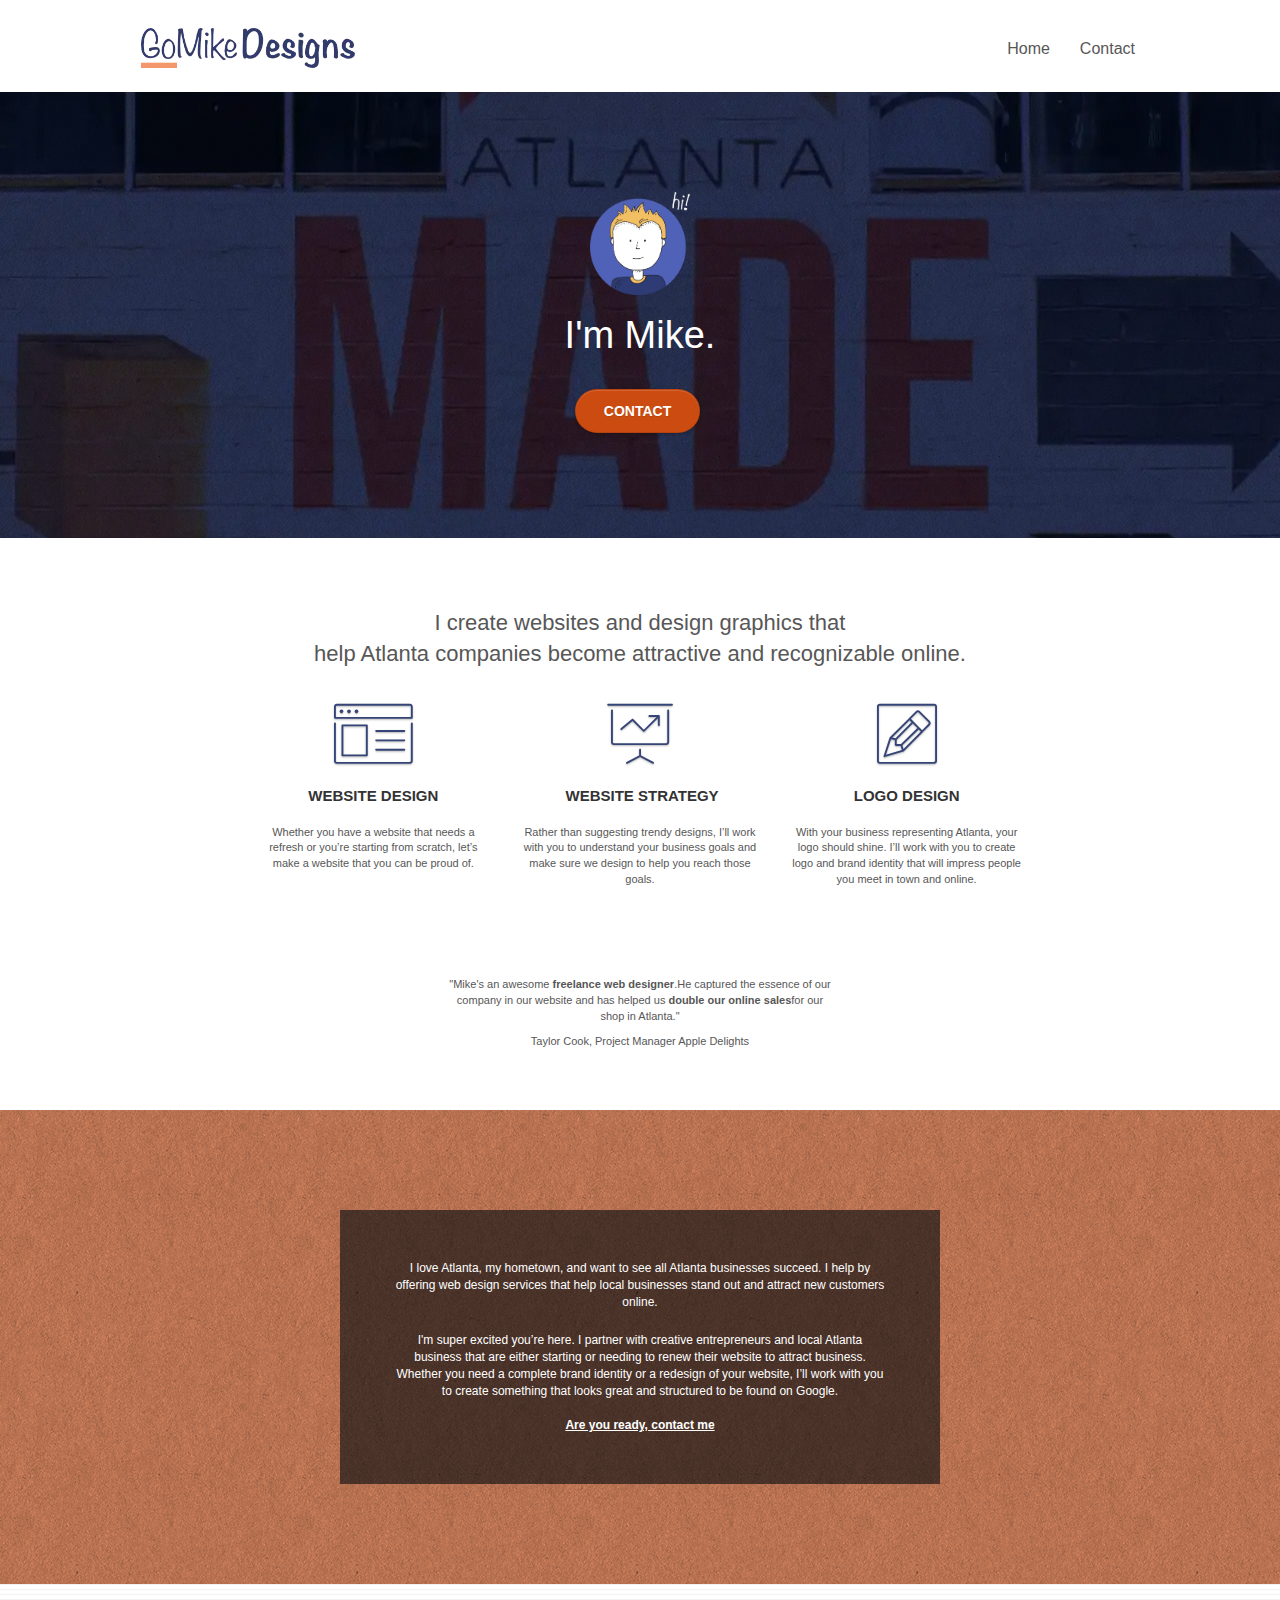
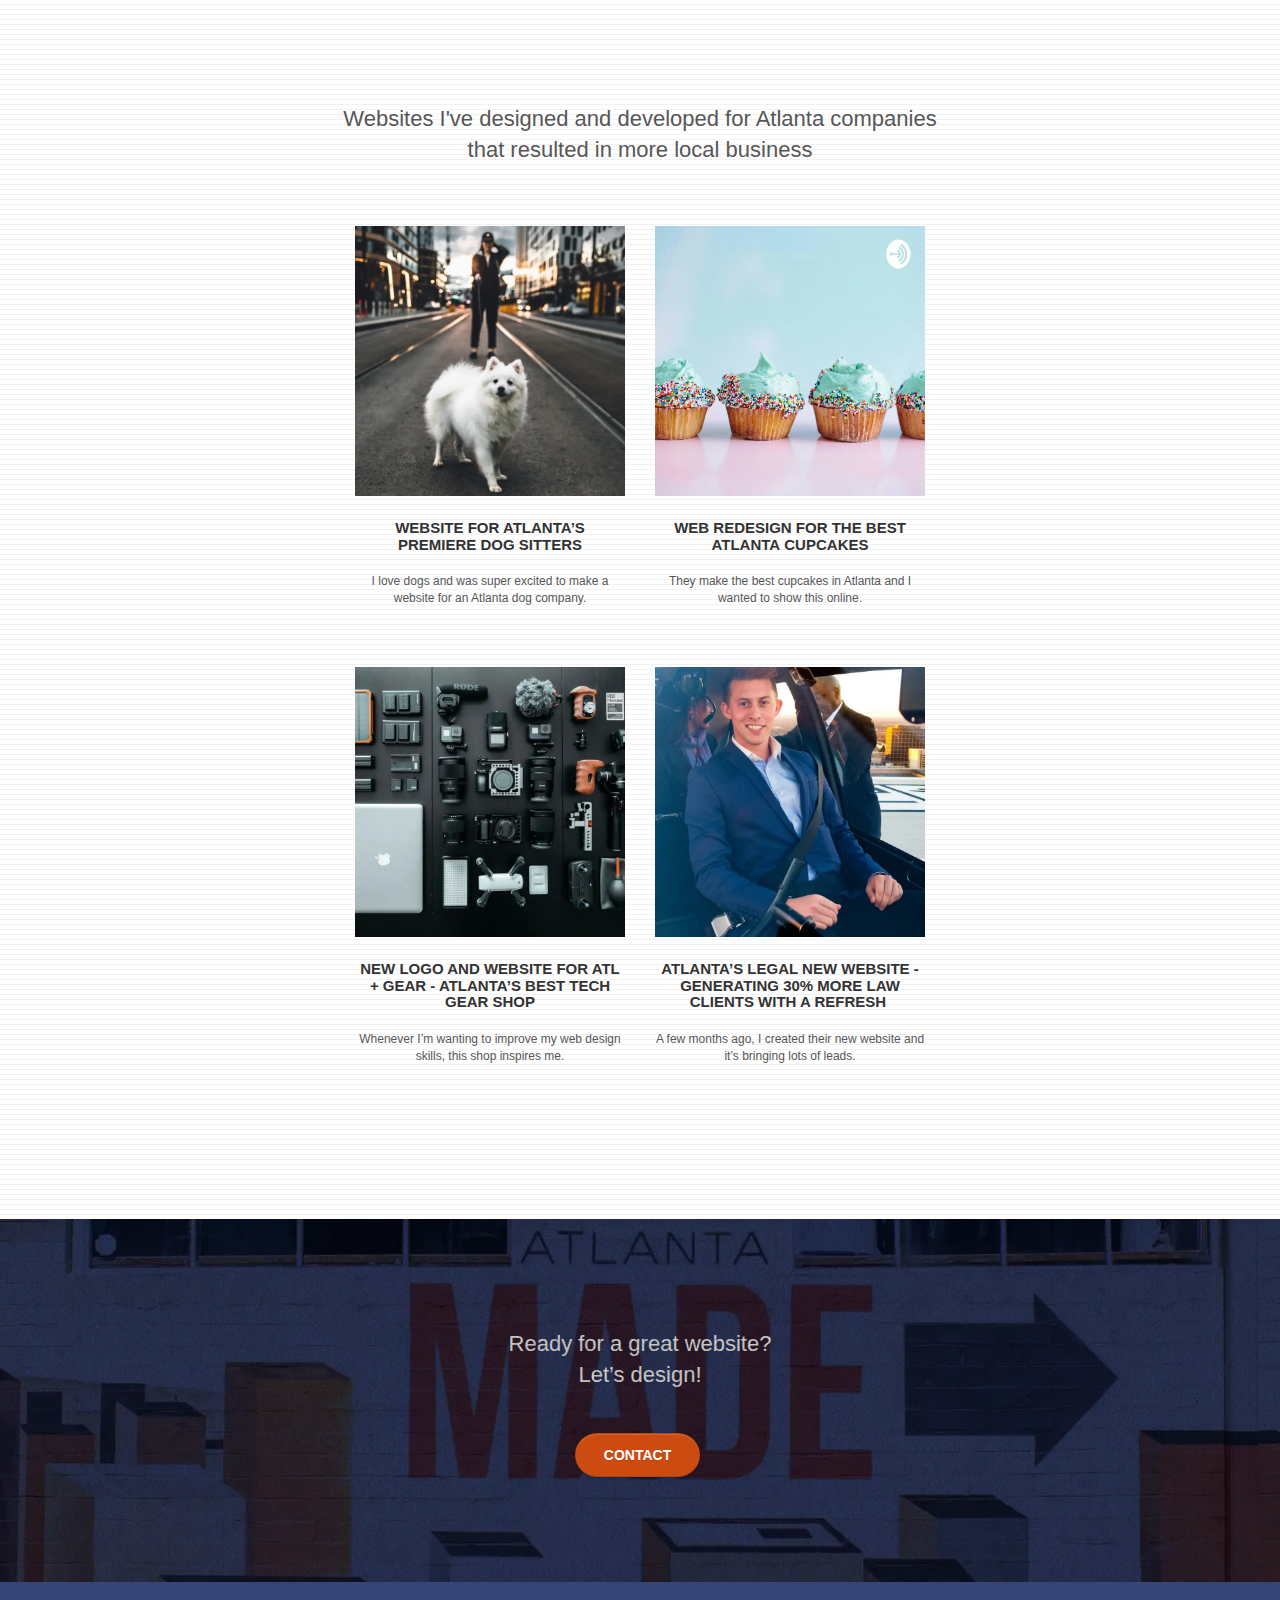
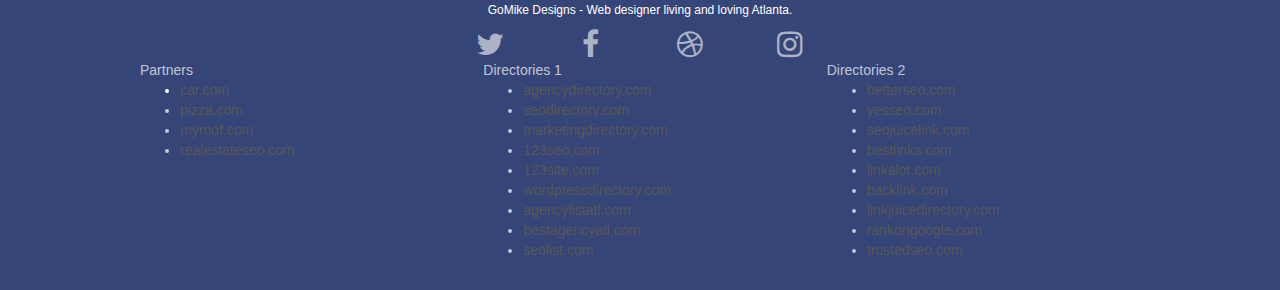
==== commit 117aca86: "removed keywords" ====
--- a/index.html
+++ b/index.html
@@ -41,20 +41,12 @@
         <div class="container bloc-sm">
           <nav class="navbar row">
             <div class="navbar-header">
-              <div class="keywords" style="color: #cccccc; font-size: 1px">
-                web agency atlanta, web strategy, web design, logo, website,
-                web, internet, logo design
-              </div>
               <a class="navbar-brand" href="index.html"
                 ><img
                   src="img/web-design-logo.webp"
                   alt="Go Mike Design Logo"
                   height="40"
               /></a>
-              <div class="keywords" style="color: #cccccc; font-size: 1px">
-                web agency atlanta, web strategy, web design, logo, website,
-                web, internet, logo design
-              </div>
 
               <button
                 id="nav-toggle"
@@ -379,11 +371,6 @@
                       ><span class="fa fa-instagram icon-md"></span
                     ></a>
                   </div>
-                </div>
-
-                <div class="keywords" style="color: #364577">
-                  web agency atlanta, web strategy, web design, logo, website,
-                  web, internet, logo design
                 </div>
               </div>
               <div class="row">
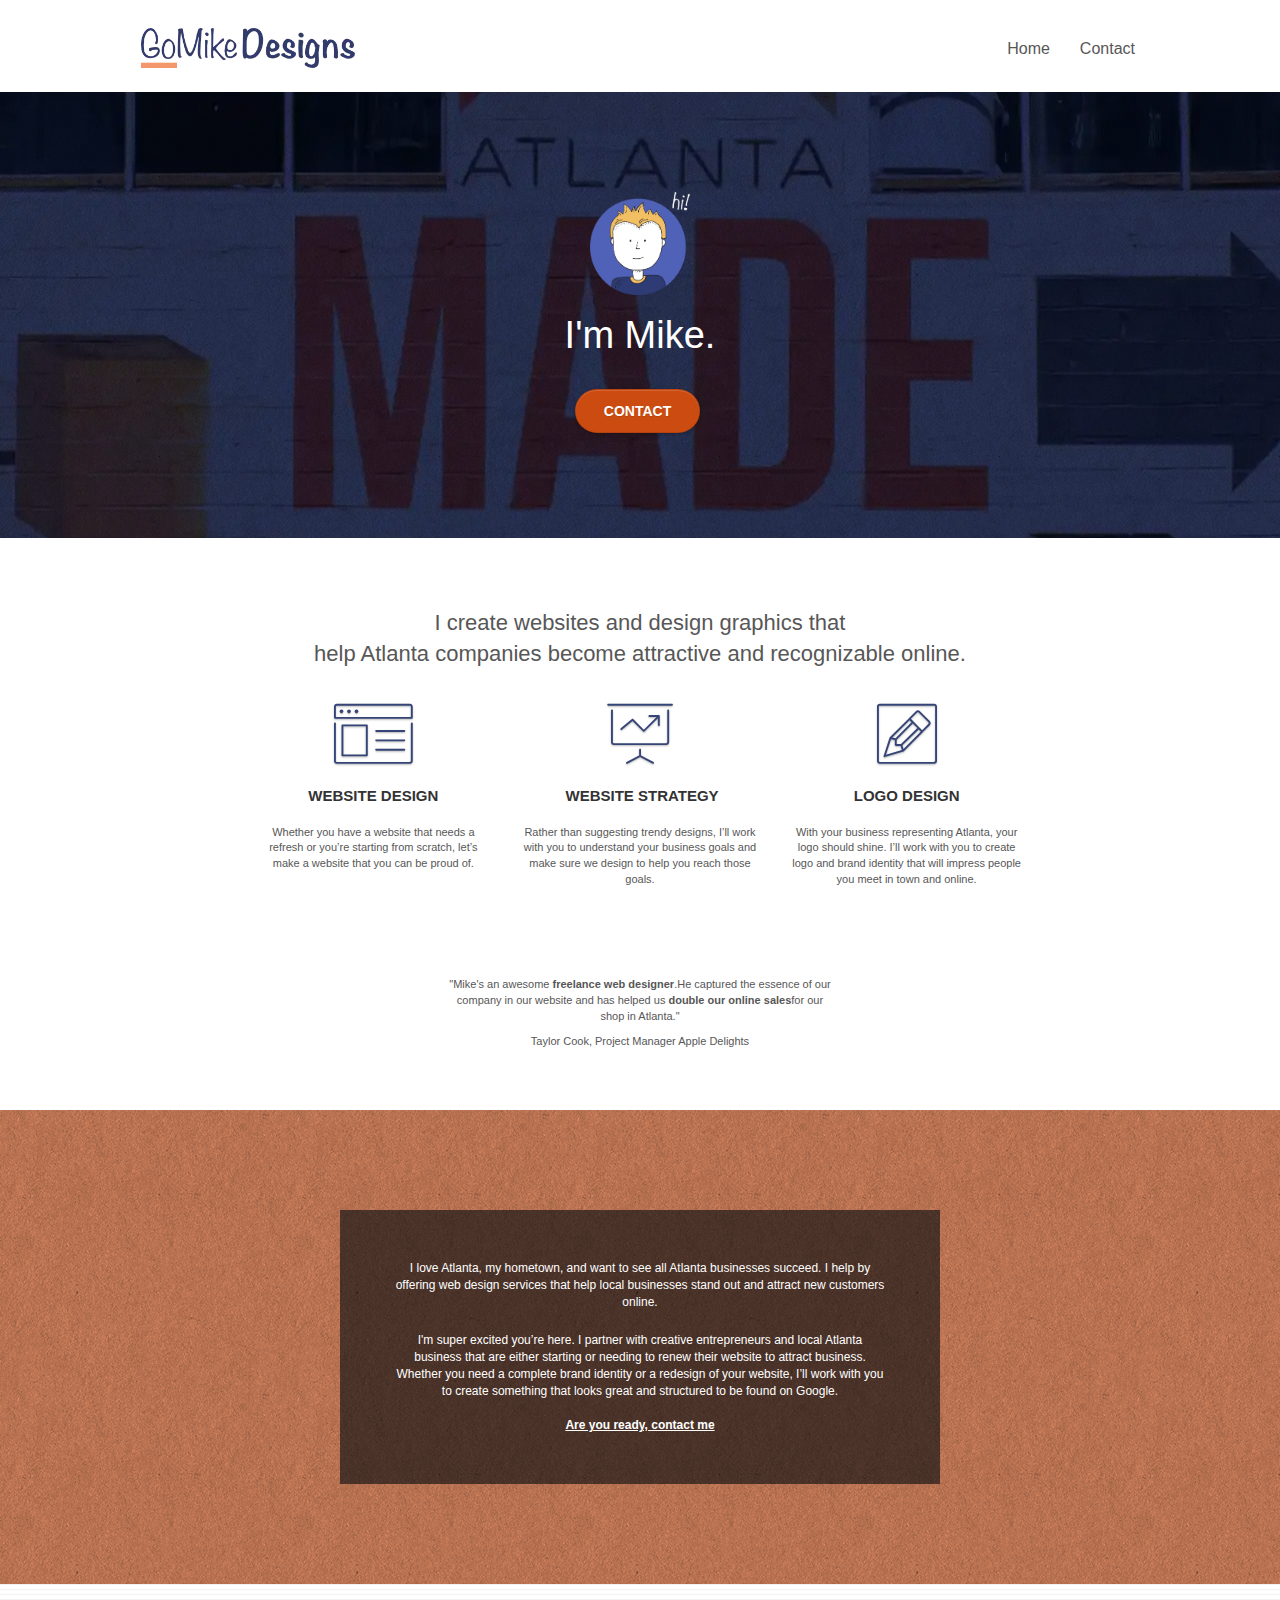
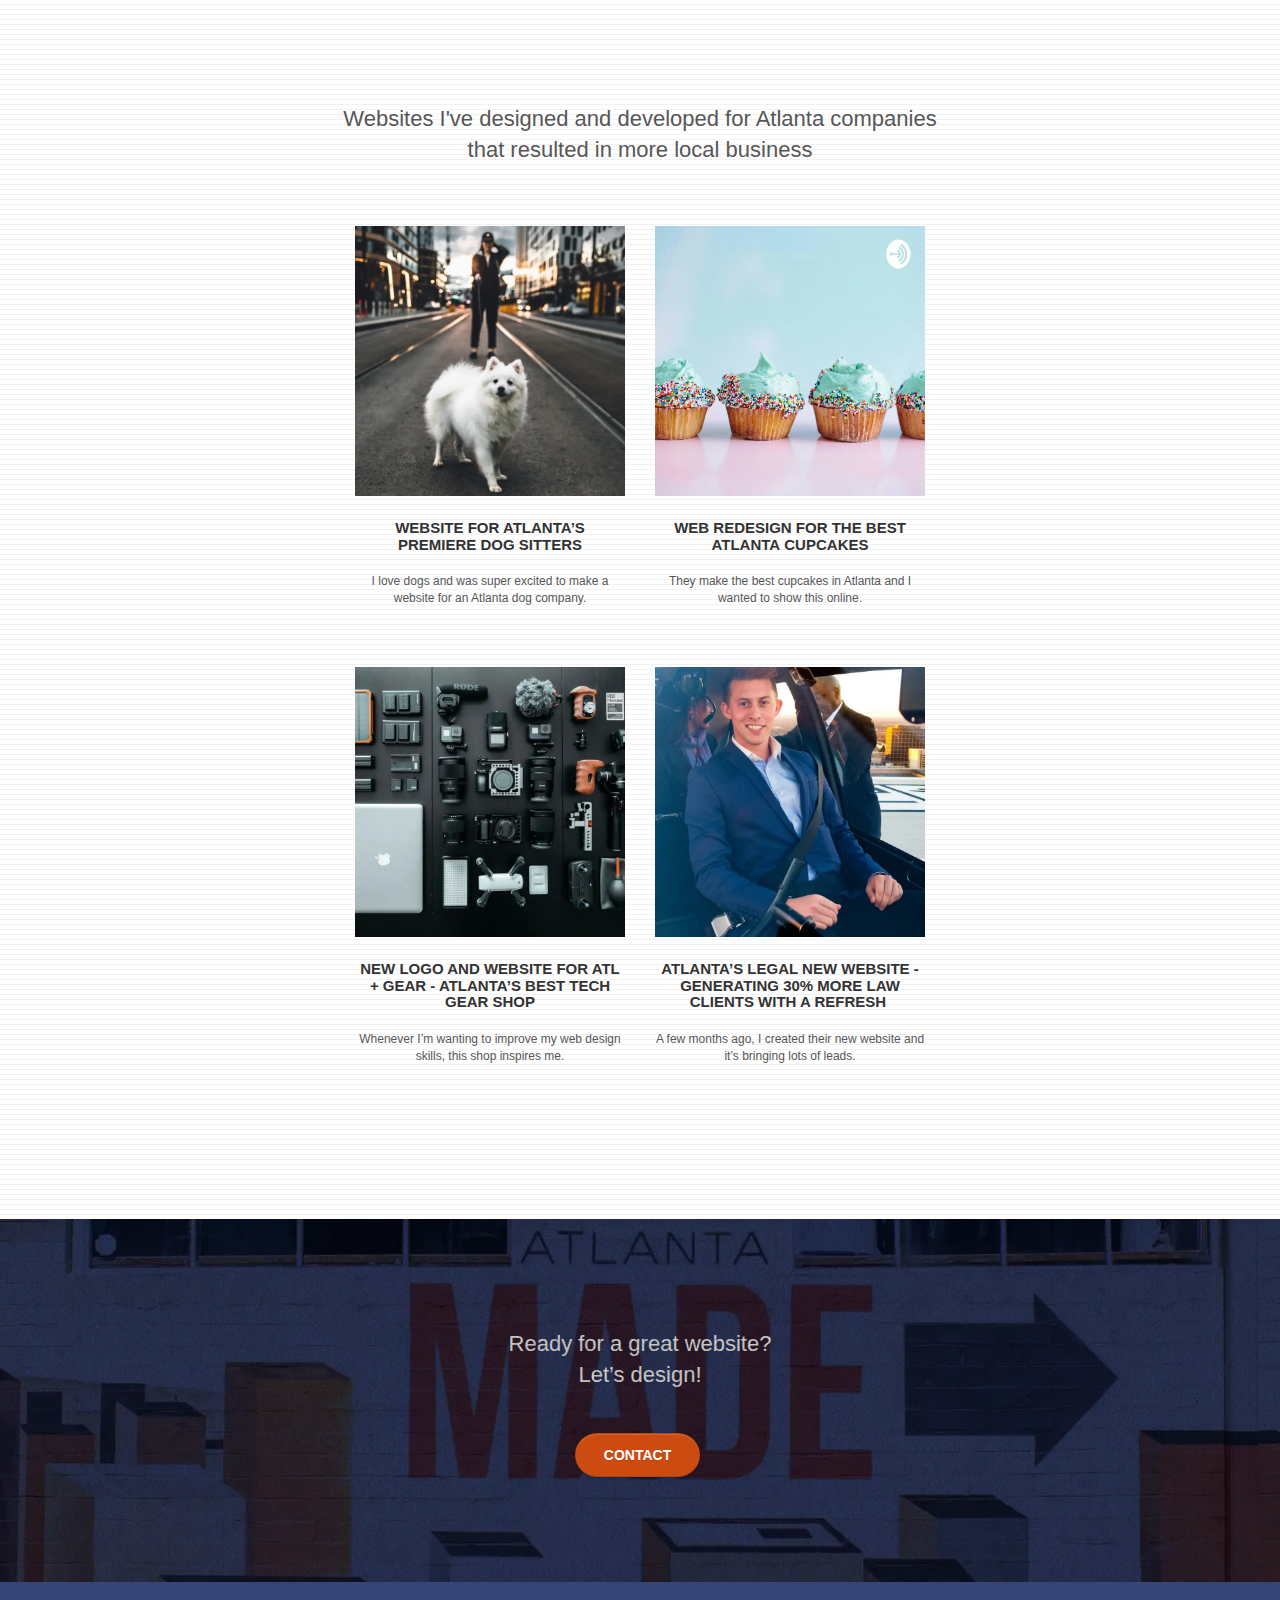
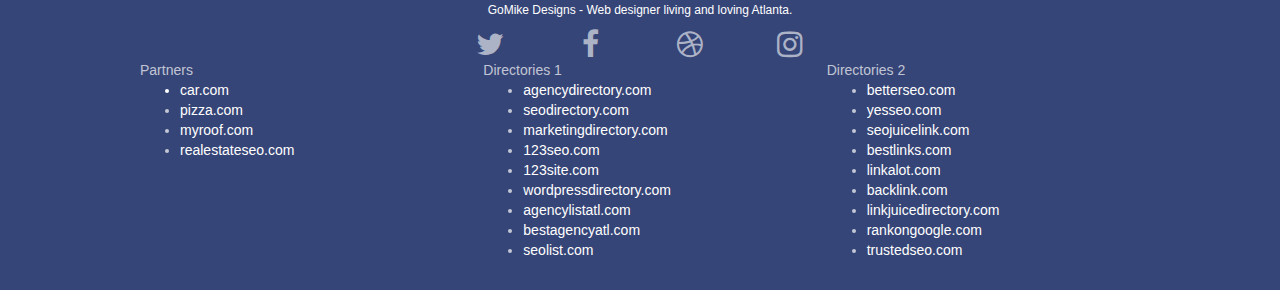
==== commit 135f56e1: "Changed footer links to be white" ====
--- a/index.html
+++ b/index.html
@@ -346,35 +346,47 @@
               <div class="row row-no-gutters social">
                 <div class="col-sm-3">
                   <div class="text-center">
-                    <a class="social" href="index.html"
+                    <a
+                      class="social"
+                      href="index.html"
+                      aria-label="Click to go to Twitter"
                       ><span class="fa fa-twitter icon-md"></span
                     ></a>
                   </div>
                 </div>
                 <div class="col-sm-3">
                   <div class="text-center">
-                    <a class="social" href="index.html"
+                    <a
+                      class="social"
+                      href="index.html"
+                      aria-label="Click to go to Facebook"
                       ><span class="fa fa-facebook icon-md"></span
                     ></a>
                   </div>
                 </div>
                 <div class="col-sm-3">
                   <div class="text-center">
-                    <a class="social" href="index.html"
+                    <a
+                      class="social"
+                      href="index.html"
+                      aria-label="Click to go to Dribble"
                       ><span class="fa fa-dribbble icon-md"></span
                     ></a>
                   </div>
                 </div>
                 <div class="col-sm-3">
                   <div class="text-center">
-                    <a class="social" href="index.html"
+                    <a
+                      class="social"
+                      href="index.html"
+                      aria-label="Click to go to Instagram"
                       ><span class="fa fa-instagram icon-md"></span
                     ></a>
                   </div>
                 </div>
               </div>
               <div class="row">
-                <div class="col-sm-4">
+                <div class="col-sm-4 footer-links">
                   Partners
                   <ul>
                     <li class="tc-white"><a href="car.com">car.com</a></li>
@@ -383,7 +395,7 @@
                     <li><a href="realestateseo.com">realestateseo.com</a></li>
                   </ul>
                 </div>
-                <div class="col-sm-4">
+                <div class="col-sm-4 footer-links">
                   Directories 1
                   <ul>
                     <li>
@@ -407,7 +419,7 @@
                     <li><a href="seolist.com">seolist.com</a></li>
                   </ul>
                 </div>
-                <div class="col-sm-4">
+                <div class="col-sm-4 footer-links">
                   Directories 2
                   <ul>
                     <li><a href="betterseo.com">betterseo.com</a></li>
--- a/style.css
+++ b/style.css
@@ -1048,3 +1048,7 @@
     text-align: center;
   }
 }
+
+.footer-links ul li a {
+  color: white !important;
+}
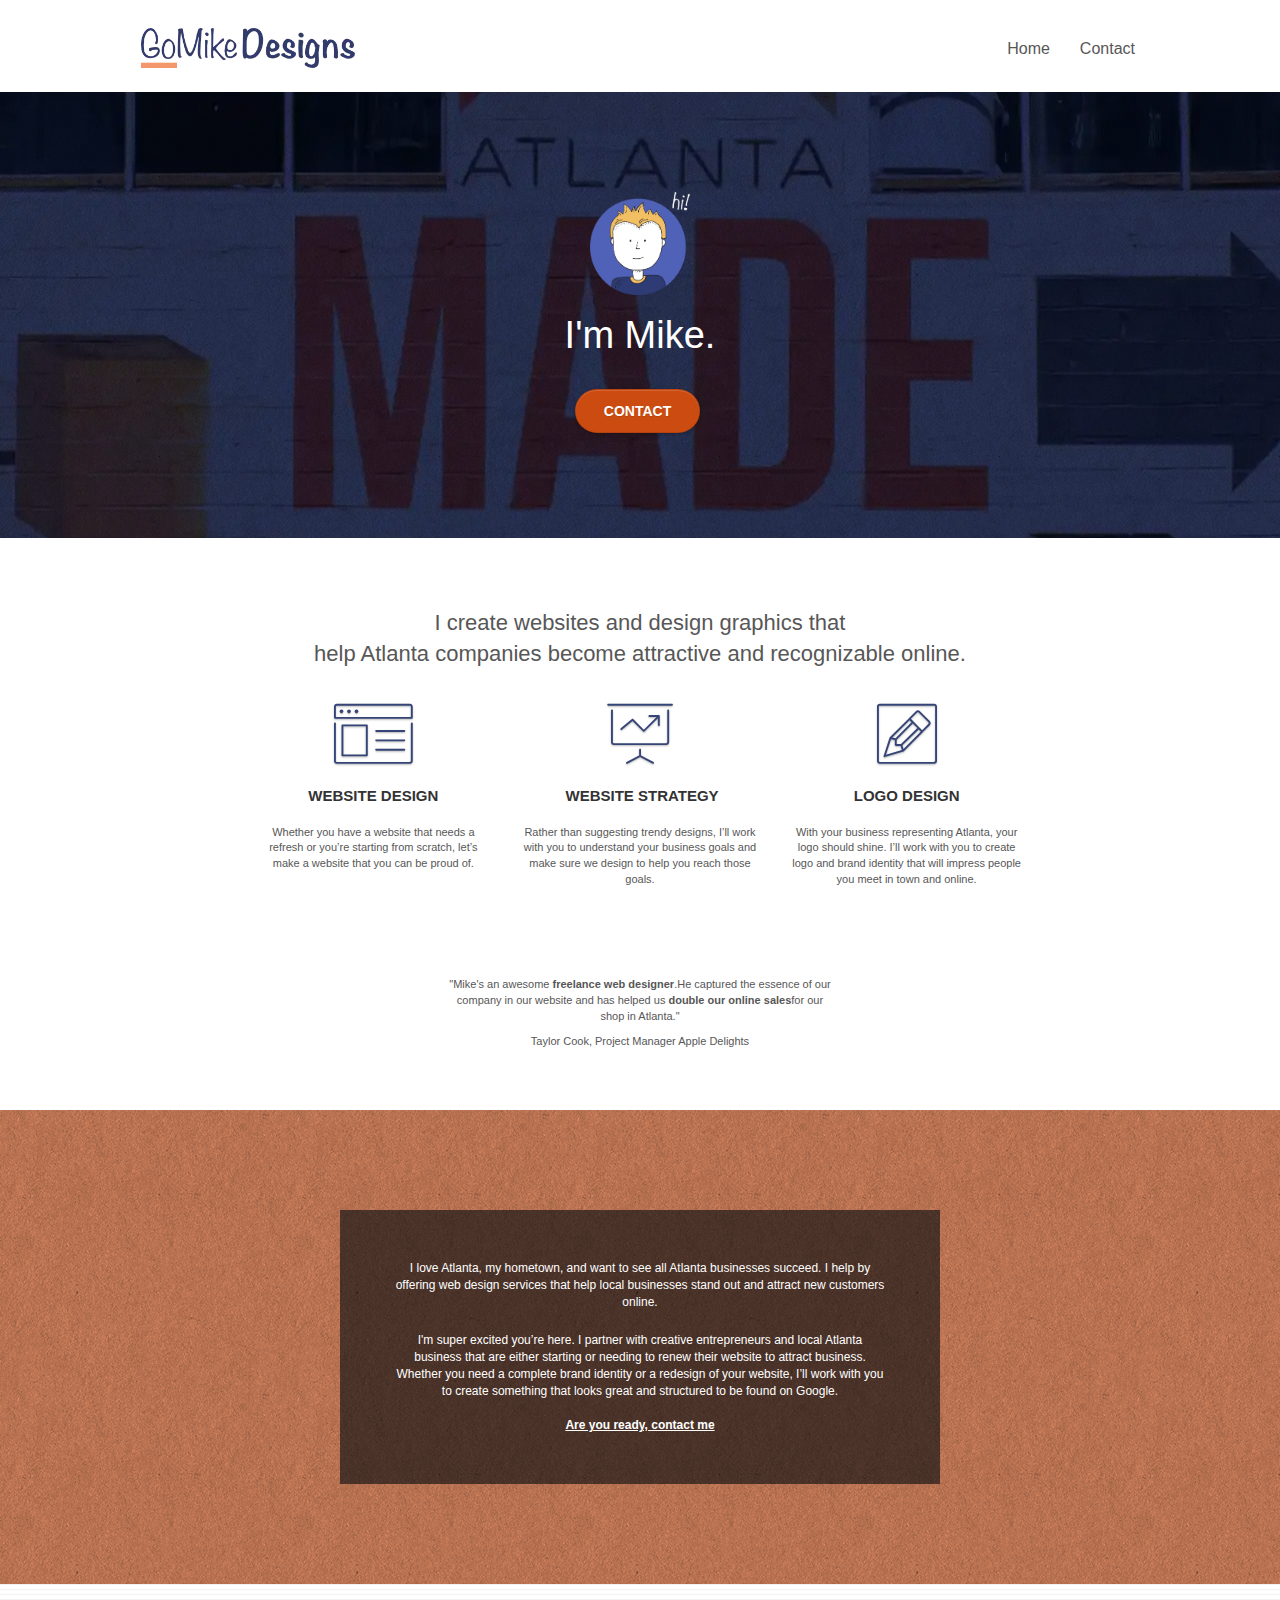
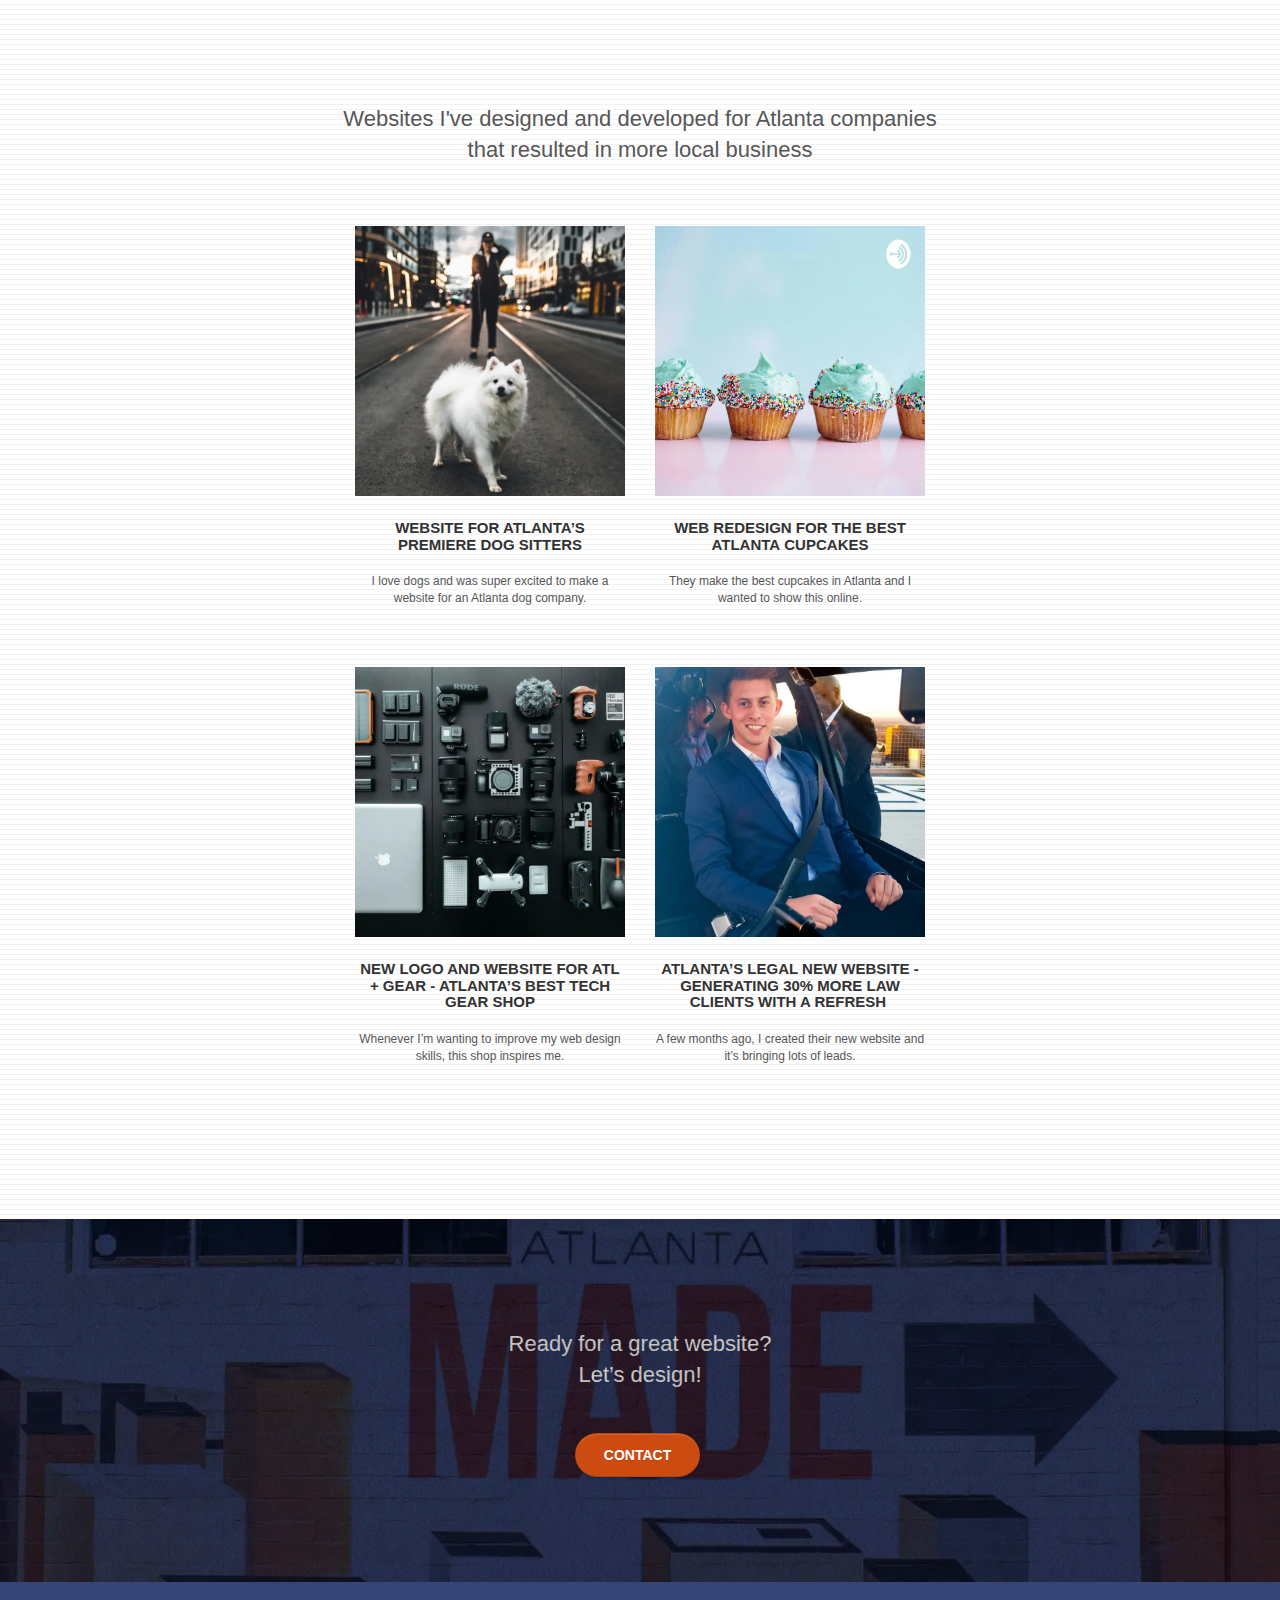
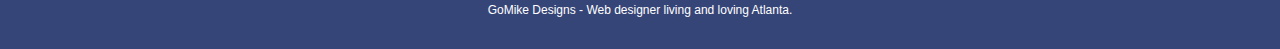
==== commit 3abe8dc0: "removed footer with empty links" ====
--- a/index.html
+++ b/index.html
@@ -27,7 +27,7 @@
     <script src="./js/jquery.touchSwipe.js"></script>
     <script src="./js/gmaps.js"></script>
 
-    <title>GoMikeDesigns Home</title>
+    <title>Home</title>
 
     <!-- Analytics -->
 
@@ -343,100 +343,6 @@
               <p class="text-center white">
                 GoMike Designs - Web designer living and loving Atlanta.<br />
               </p>
-              <div class="row row-no-gutters social">
-                <div class="col-sm-3">
-                  <div class="text-center">
-                    <a
-                      class="social"
-                      href="index.html"
-                      aria-label="Click to go to Twitter"
-                      ><span class="fa fa-twitter icon-md"></span
-                    ></a>
-                  </div>
-                </div>
-                <div class="col-sm-3">
-                  <div class="text-center">
-                    <a
-                      class="social"
-                      href="index.html"
-                      aria-label="Click to go to Facebook"
-                      ><span class="fa fa-facebook icon-md"></span
-                    ></a>
-                  </div>
-                </div>
-                <div class="col-sm-3">
-                  <div class="text-center">
-                    <a
-                      class="social"
-                      href="index.html"
-                      aria-label="Click to go to Dribble"
-                      ><span class="fa fa-dribbble icon-md"></span
-                    ></a>
-                  </div>
-                </div>
-                <div class="col-sm-3">
-                  <div class="text-center">
-                    <a
-                      class="social"
-                      href="index.html"
-                      aria-label="Click to go to Instagram"
-                      ><span class="fa fa-instagram icon-md"></span
-                    ></a>
-                  </div>
-                </div>
-              </div>
-              <div class="row">
-                <div class="col-sm-4 footer-links">
-                  Partners
-                  <ul>
-                    <li class="tc-white"><a href="car.com">car.com</a></li>
-                    <li><a href="pizza.com">pizza.com</a></li>
-                    <li><a href="myroof.com">myroof.com</a></li>
-                    <li><a href="realestateseo.com">realestateseo.com</a></li>
-                  </ul>
-                </div>
-                <div class="col-sm-4 footer-links">
-                  Directories 1
-                  <ul>
-                    <li>
-                      <a href="agencydirectory.com">agencydirectory.com</a>
-                    </li>
-                    <li><a href="seodirectory.com">seodirectory.com</a></li>
-                    <li>
-                      <a href="marketingdirectory.com"
-                        >marketingdirectory.com</a
-                      >
-                    </li>
-                    <li><a href="123seo.com">123seo.com</a></li>
-                    <li><a href="123site.com">123site.com</a></li>
-                    <li>
-                      <a href="wordpressdirectory.com"
-                        >wordpressdirectory.com</a
-                      >
-                    </li>
-                    <li><a href="agencylistatl.com">agencylistatl.com</a></li>
-                    <li><a href="bestagencyatl.com">bestagencyatl.com</a></li>
-                    <li><a href="seolist.com">seolist.com</a></li>
-                  </ul>
-                </div>
-                <div class="col-sm-4 footer-links">
-                  Directories 2
-                  <ul>
-                    <li><a href="betterseo.com">betterseo.com</a></li>
-                    <li><a href="yesseo.com">yesseo.com</a></li>
-                    <li><a href="seojuicelink.com">seojuicelink.com</a></li>
-                    <li><a href="bestlinks.com">bestlinks.com</a></li>
-                    <li><a href="linkalot.com">linkalot.com</a></li>
-                    <li><a href="backlink.com">backlink.com</a></li>
-                    <li>
-                      <a href="linkjuicedirectory.com"
-                        >linkjuicedirectory.com</a
-                      >
-                    </li>
-                    <li><a href="rankongoogle.com">rankongoogle.com</a></li>
-                    <li><a href="trustedseo.com">trustedseo.com</a></li>
-                  </ul>
-                </div>
               </div>
             </div>
           </div>
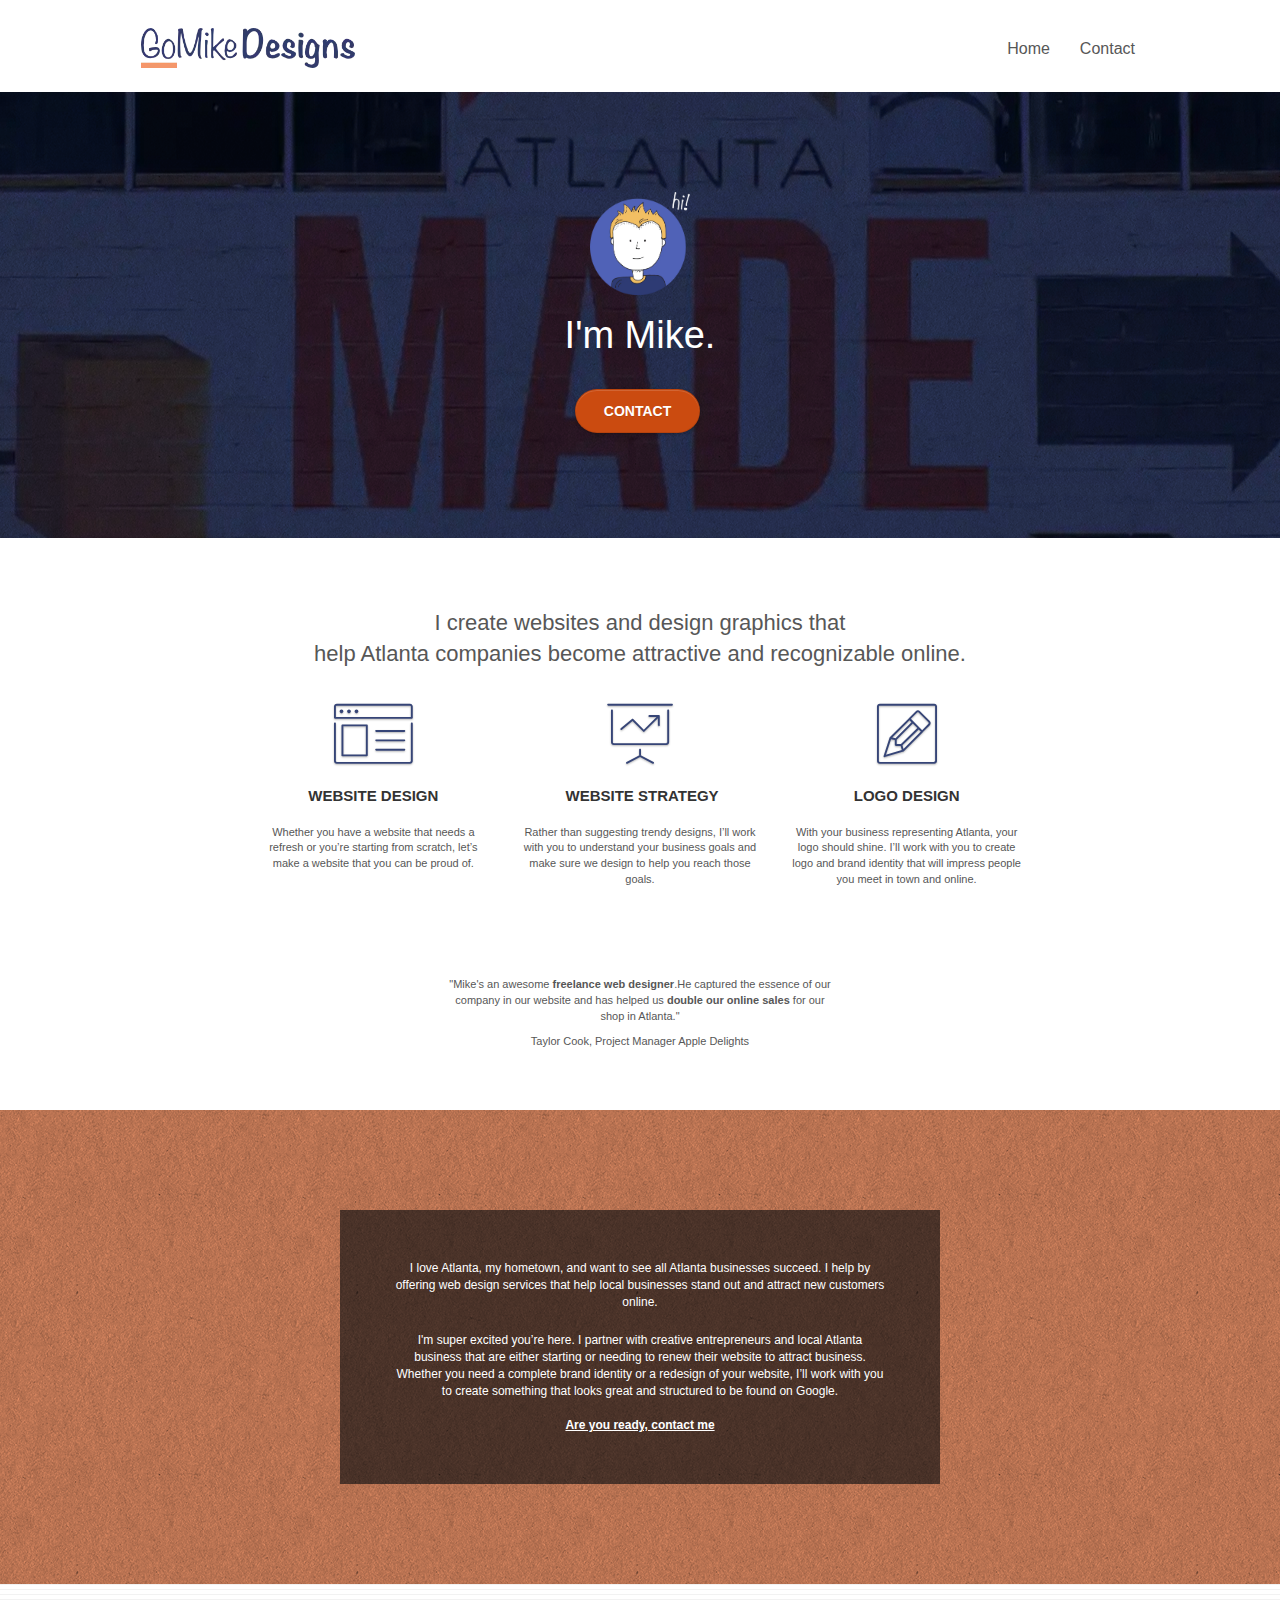
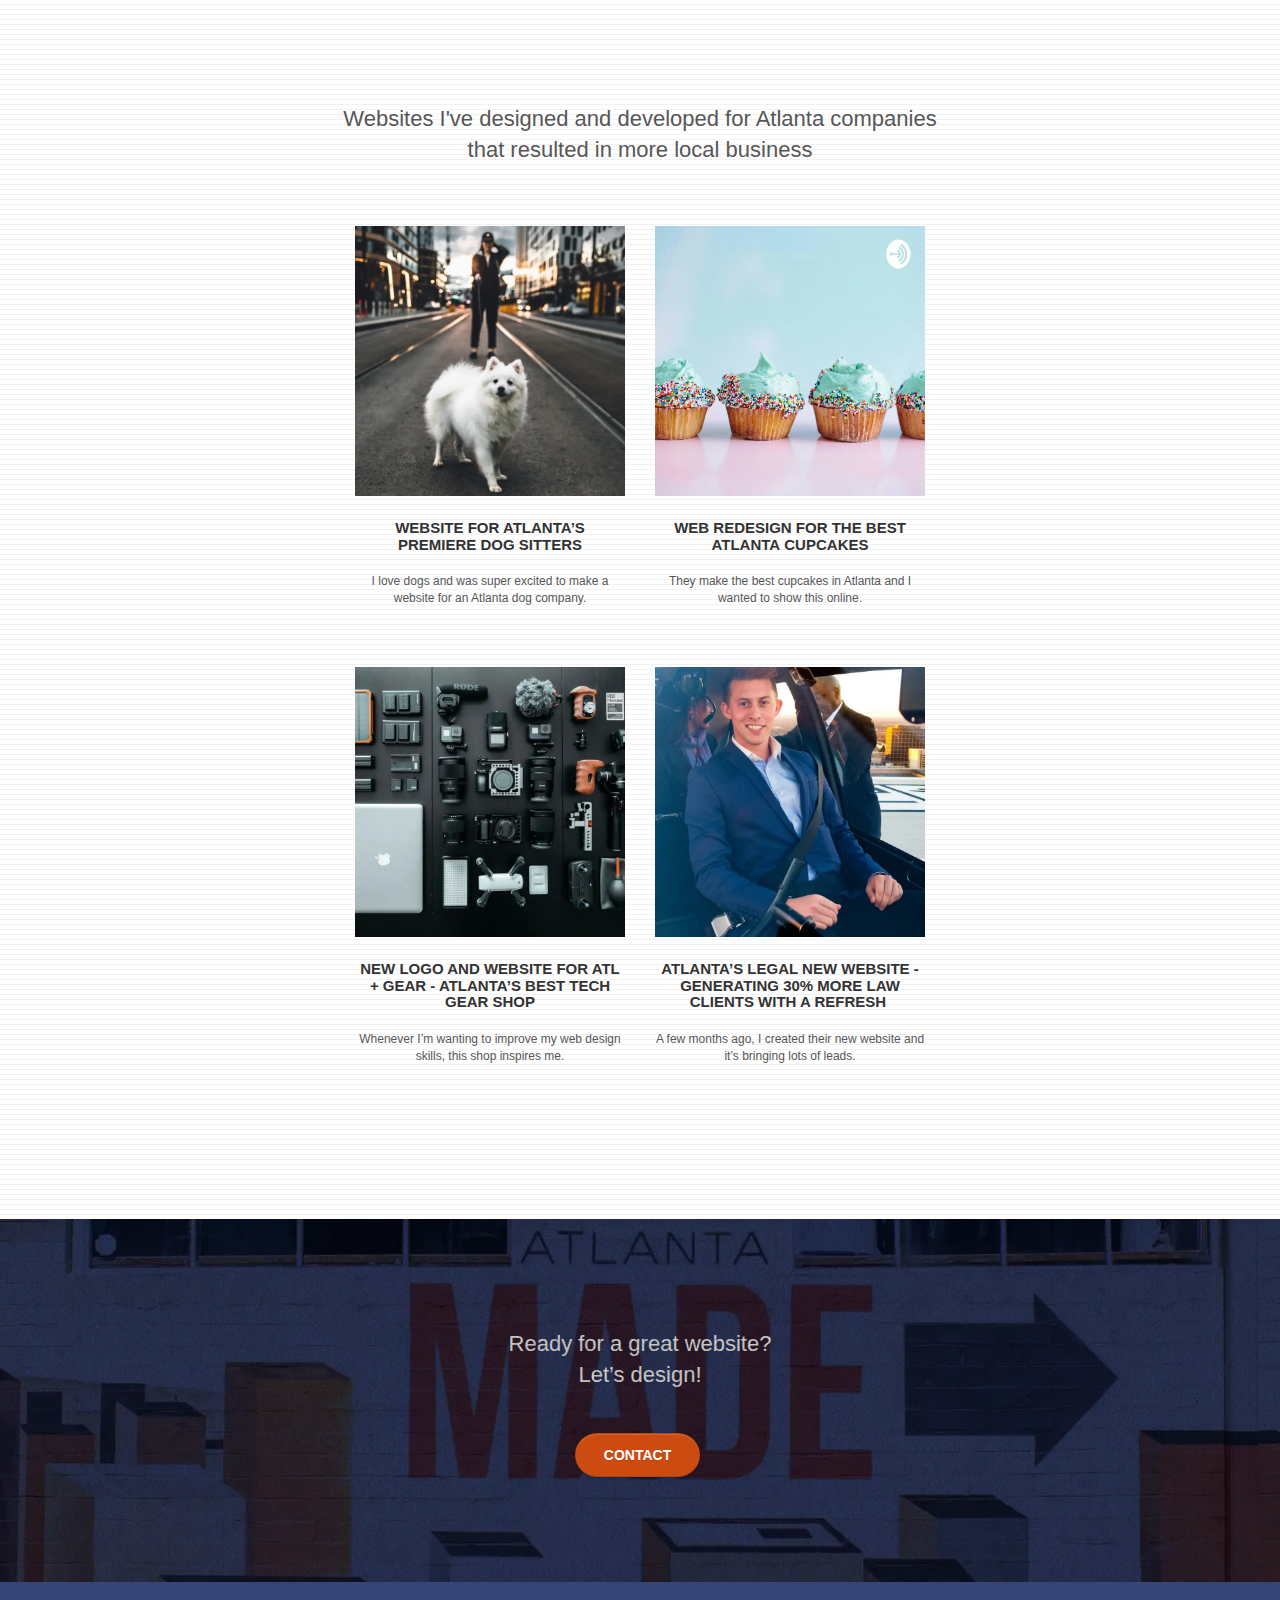
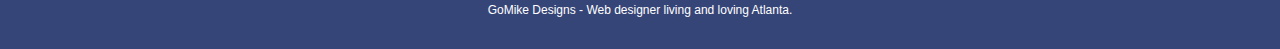
==== commit af0cdd67: "removed form attributes" ====
--- a/index.html
+++ b/index.html
@@ -4,7 +4,7 @@
     <meta charset="utf-8" />
     <meta
       name="keywords"
-      content="seo, google, website, internet, web design, design agency, design agency, design agency, design agency, design agency, design agency, logo design atlanta"
+      content="web design, design agency, logo design atlanta"
     />
     <meta
       name="description"
@@ -166,7 +166,7 @@
                 "Mike's an awesome <b>freelance web designer</b>.He captured the
                 essence of our <br />
                 company in our website and has helped us
-                <b>double our online sales</b>for our <br />
+                <b>double our online sales </b>for our <br />
                 shop in Atlanta."
               </p>
               <p>Taylor Cook, Project Manager Apple Delights</p>
@@ -343,13 +343,12 @@
               <p class="text-center white">
                 GoMike Designs - Web designer living and loving Atlanta.<br />
               </p>
-              </div>
-            </div>
-          </div>
-        </div>
-      </div>
-      <!-- Footer - bloc-8 END -->
+            </div>
+          </div>
+        </div>
+      </div>
     </div>
+    <!-- Footer - bloc-8 END -->
     <!-- Main container END -->
   </body>
 </html>
